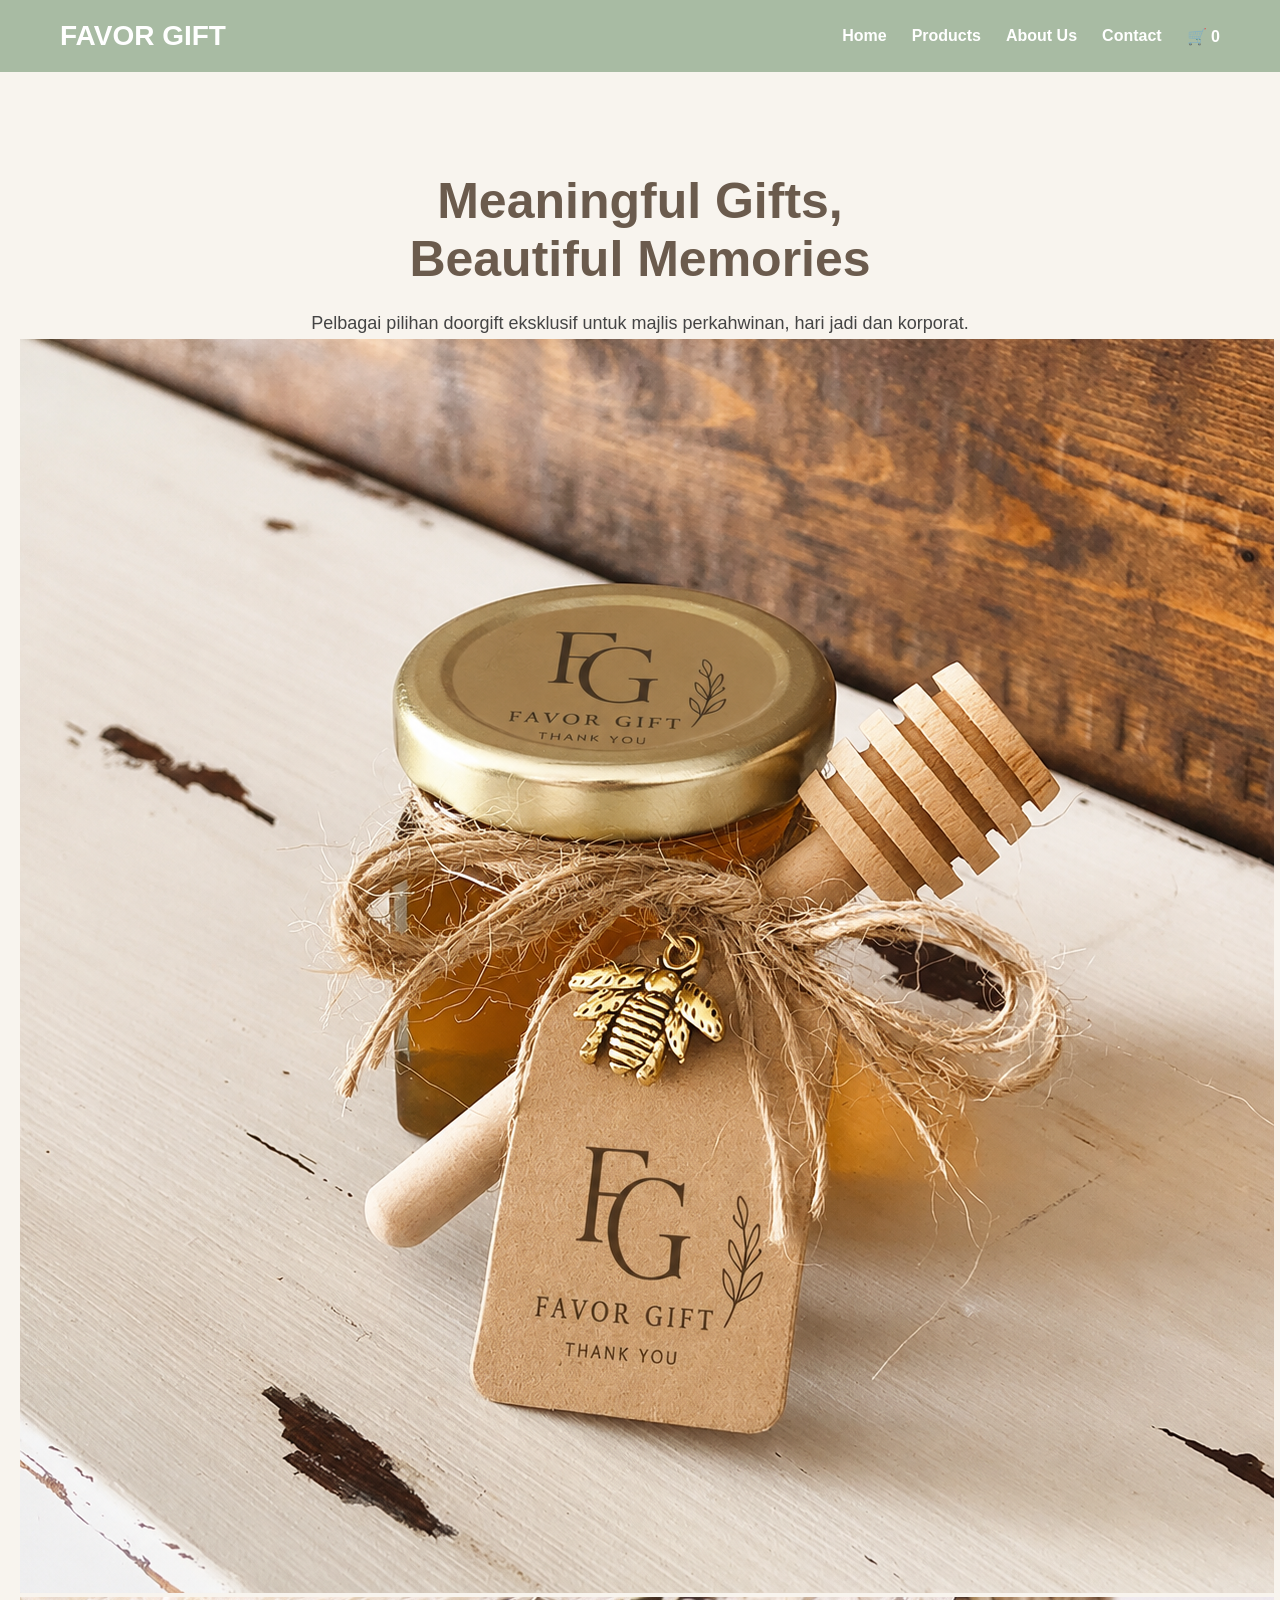
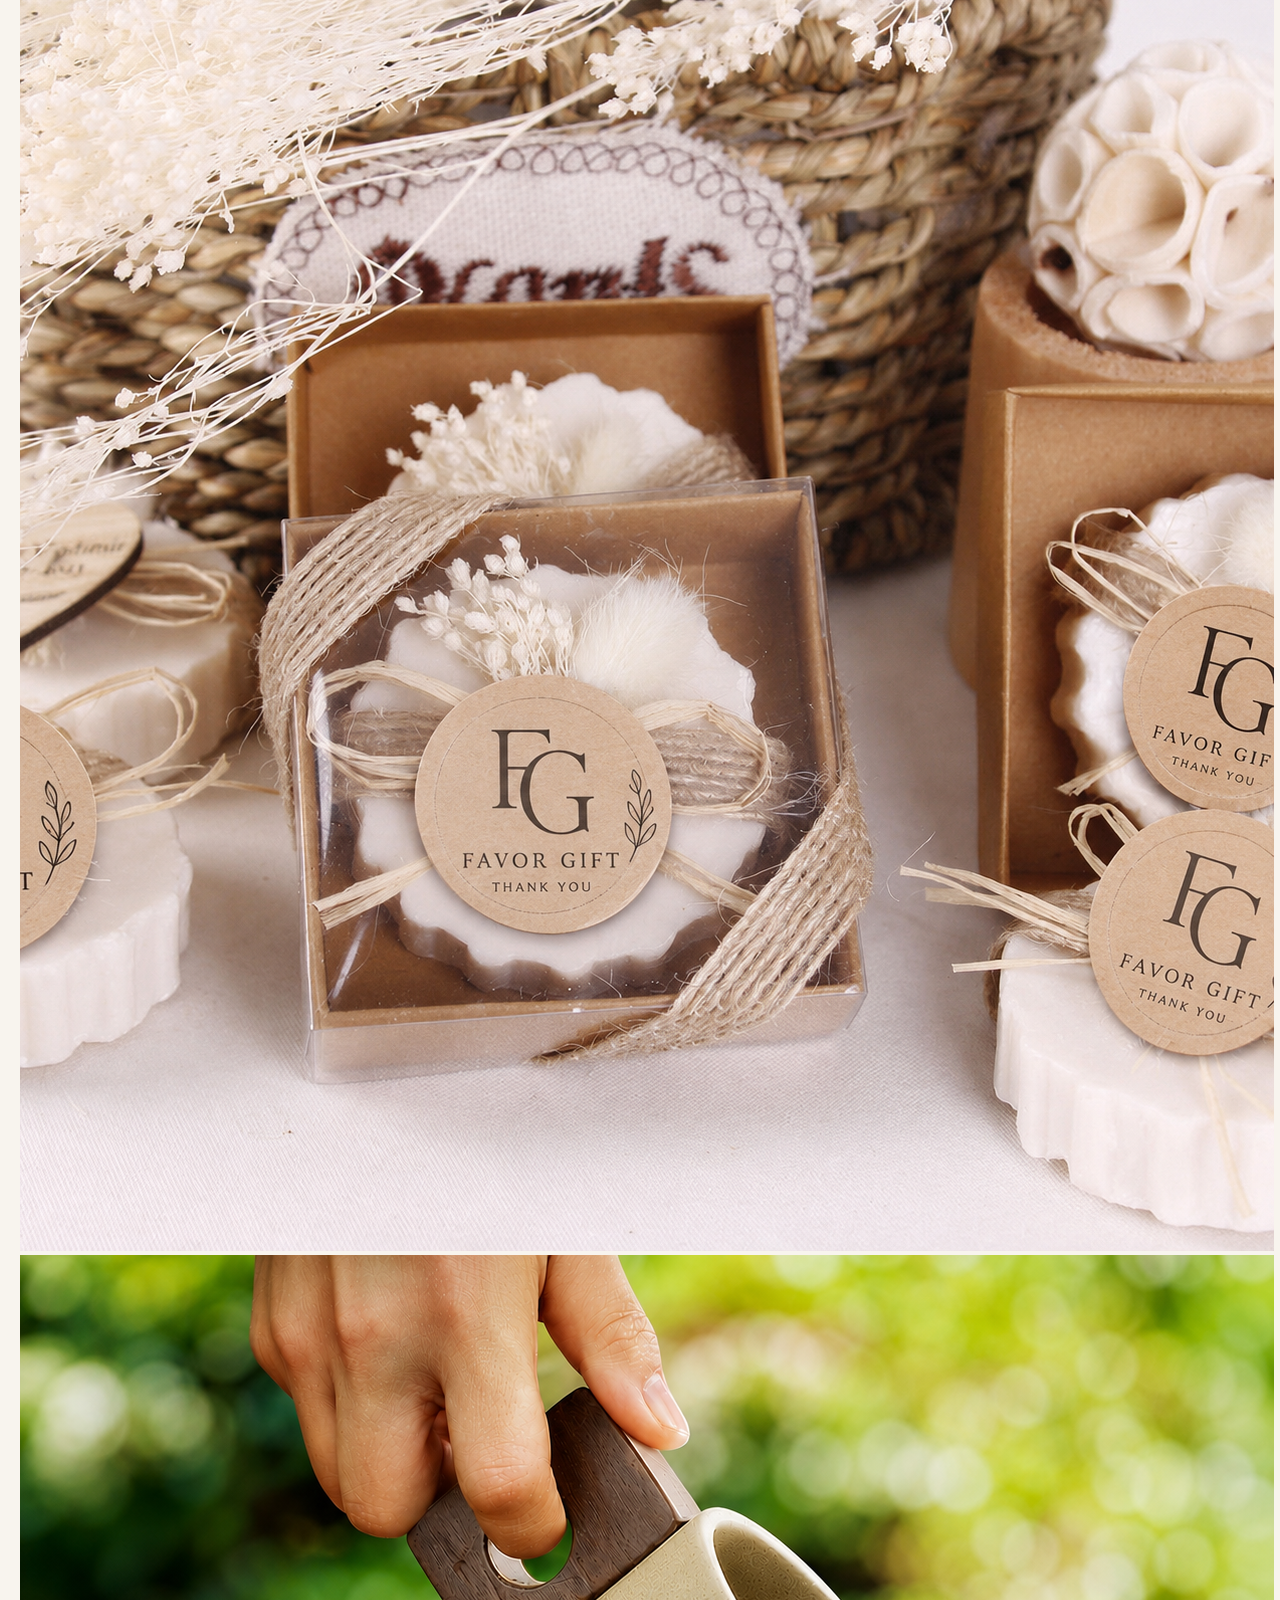
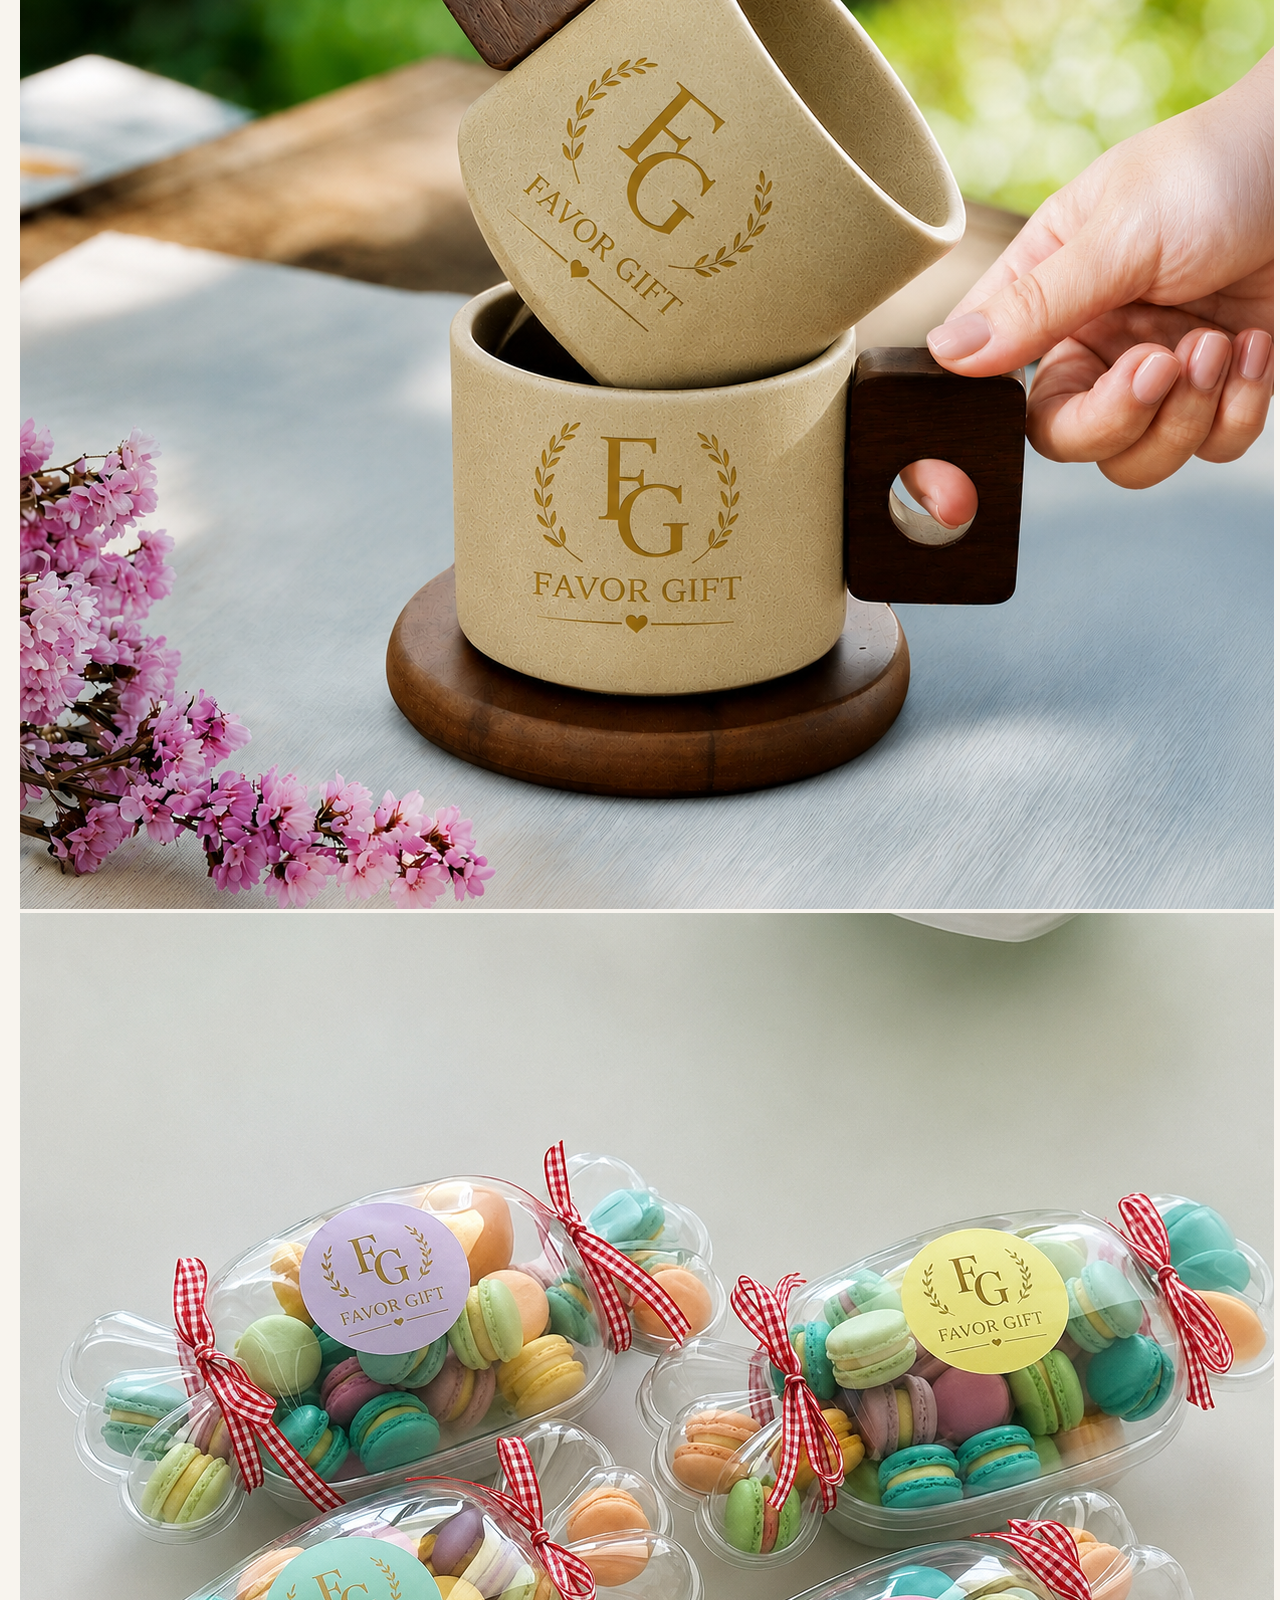
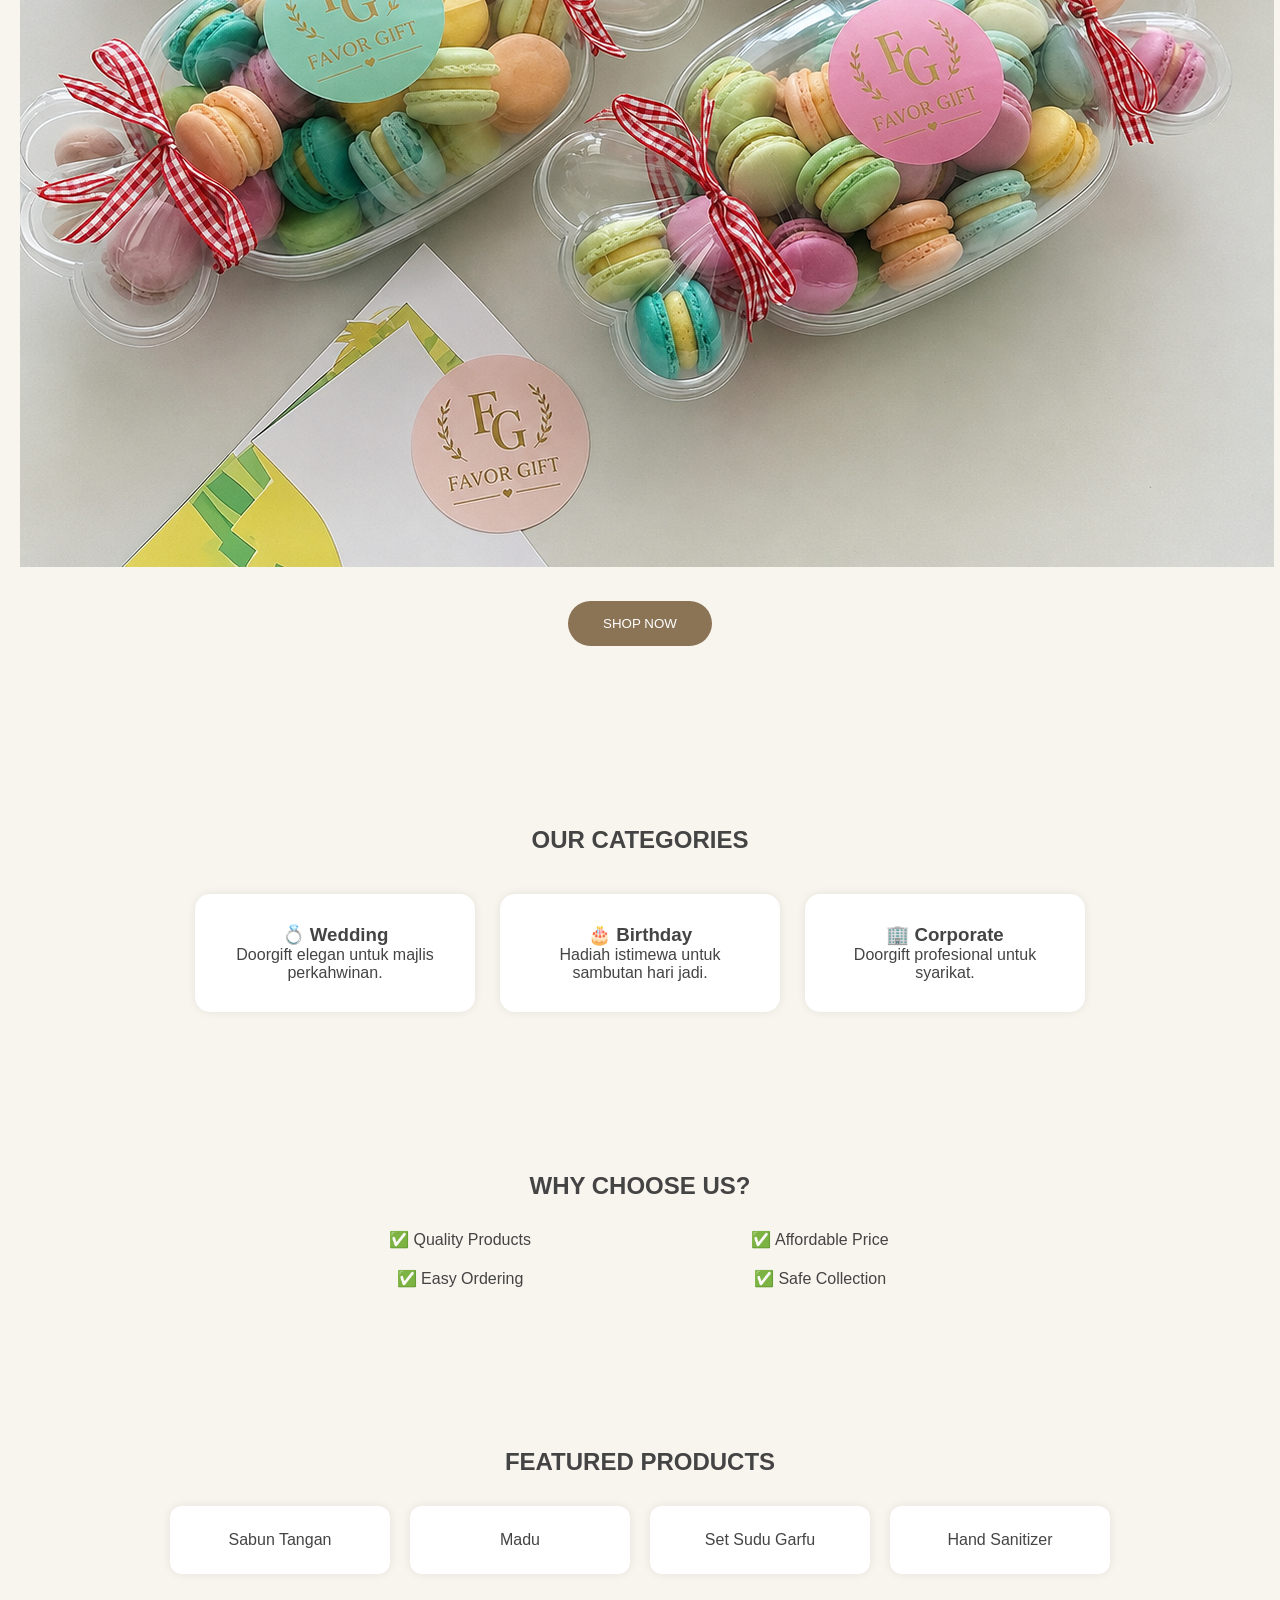
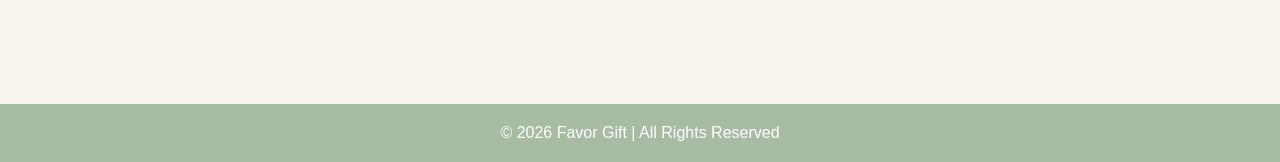
==== index.html @ 68037a5e "Update index.html" ====
<!DOCTYPE html>
<html lang="ms">
<head>
    <meta charset="UTF-8">
    <meta name="viewport" content="width=device-width, initial-scale=1.0">
    <title>Favor Gift</title>
    <link rel="stylesheet" href="style.css">
</head>
<body>

    <!-- Navbar -->
    <nav>
        <div class="logo">FAVOR GIFT</div>

<ul>
     <li><a href="index.html">Home</a></li>
    <li><a href="products.html">Products</a></li>
    <li><a href="about.html">About Us</a></li>
    <li><a href="contact.html">Contact</a></li>
     
    <li><a href="cart.html">🛒 <span id="cart-count">0</span></a></li>
</ul>
    </nav>

    <!-- Hero Section -->
    <section class="hero">
        <h1>Meaningful Gifts,<br>Beautiful Memories</h1>

        <p>
            Pelbagai pilihan doorgift eksklusif untuk
            majlis perkahwinan, hari jadi dan korporat.
        </p>
        <img src="images/madu.png" alt="Madu Doorgift">
        <img src="images/sabun.png" alt="Sabun Doorgift">
        <img src="images/mug.png" alt="Madu Doorgift">
        <img src="images/HB.png" alt="HB Doorgift">

        <button>SHOP NOW</button>
    </section>

    <!-- Categories -->
    <section class="categories">

        <h2>OUR CATEGORIES</h2>

        <div class="category-container">

            <div class="card">
                <h3>💍 Wedding</h3>
                <p>Doorgift elegan untuk majlis perkahwinan.</p>
            </div>

            <div class="card">
                <h3>🎂 Birthday</h3>
                <p>Hadiah istimewa untuk sambutan hari jadi.</p>
            </div>

            <div class="card">
                <h3>🏢 Corporate</h3>
                <p>Doorgift profesional untuk syarikat.</p>
            </div>

        </div>

    </section>

    <!-- Why Choose Us -->
    <section class="why">

        <h2>WHY CHOOSE US?</h2>

        <div class="why-box">
            <div>✅ Quality Products</div>
            <div>✅ Affordable Price</div>
            <div>✅ Easy Ordering</div>
            <div>✅ Safe Collection</div>
        </div>

    </section>

    <!-- Featured Products -->
    <section class="featured">

        <h2>FEATURED PRODUCTS</h2>

        <div class="product-container">

            <div class="product">Sabun Tangan</div>
            <div class="product">Madu</div>
            <div class="product">Set Sudu Garfu</div>
            <div class="product">Hand Sanitizer</div>

        </div>

    </section>

    <!-- Footer -->
    <footer>
        © 2026 Favor Gift | All Rights Reserved
    </footer>

<script src="script.js"></script>
</body>
</html>
---- style.css ----
*{
    margin:0;
    padding:0;
    box-sizing:border-box;
}

body{
    font-family:Arial, sans-serif;
    background:#F8F4EE;
    color:#444;
}

/* Navbar */
nav{
    background:#A8BBA3;
    padding:20px 60px;

    display:flex;
    justify-content:space-between;
    align-items:center;
}

.logo{
    font-size:28px;
    font-weight:bold;
    color:white;
}

ul{
    display:flex;
    list-style:none;
    gap:25px;
}

ul li a{
    text-decoration:none;
    color:white;
    font-weight:bold;
}

/* Hero */
.hero{
    text-align:center;
    padding:100px 20px;
}

.hero h1{
    font-size:50px;
    color:#6B5B4D;
}

.hero p{
    margin-top:20px;
    font-size:18px;
    line-height:1.7;
}

.hero button{
    margin-top:30px;
    background:#8B7355;
    color:white;
    border:none;
    padding:15px 35px;
    border-radius:30px;
    cursor:pointer;
}

/* Categories */
.categories{
    padding:80px 50px;
    text-align:center;
}

.category-container{
    margin-top:40px;
    display:flex;
    justify-content:center;
    gap:25px;
    flex-wrap:wrap;
}

.card{
    background:white;
    width:280px;
    padding:30px;
    border-radius:15px;
    box-shadow:0 0 10px rgba(0,0,0,0.08);
}

/* Why Us */
.why{
    padding:80px 50px;
    text-align:center;
}

.why-box{
    margin-top:30px;
    display:grid;
    grid-template-columns:repeat(2,1fr);
    gap:20px;
    max-width:700px;
    margin-left:auto;
    margin-right:auto;
}

/* Featured */
.featured{
    padding:80px 50px;
    text-align:center;
}

.product-container{
    margin-top:30px;
    display:flex;
    justify-content:center;
    flex-wrap:wrap;
    gap:20px;
}

.product{
    background:white;
    width:220px;
    padding:25px;
    border-radius:12px;
    box-shadow:0 0 10px rgba(0,0,0,0.08);
}

/* Footer */
footer{
    background:#A8BBA3;
    color:white;
    text-align:center;
    padding:20px;
    margin-top:50px;
}
.hero-image{
    width: 75%;
    max-width: 900px;
    border-radius: 20px;
    display: block;
    margin: 0 auto;
}
/*products*/
.product-page{
    padding:80px 10%;
    text-align:center;
}

.product-page h1{
    font-size:48px;
    color:#6b5b4d;
    margin-bottom:10px;
}

.product-grid{
    display:grid;
    grid-template-columns:repeat(3,1fr);
    gap:30px;
    margin-top:40px;
}

.product-card{
    background:white;
    padding:20px;
    border-radius:20px;
    box-shadow:0 5px 15px rgba(0,0,0,0.1);
}

.product-card img{
    width:80%;
    height:150px;
    object-fit:cover;
    border-radius:15px;
}

.product-card h3{
    margin-top:15px;
}

.product-card button{
    margin-top:10px;
    padding:10px 20px;
    background:#8B7355;
    color:white;
    border:none;
    border-radius:30px;
    cursor:pointer;
}
/*card nampak cantik*/
.product-card:hover{
    transform: translateY(-8px);
    transition: 0.3s;
}
/*button cantik*/
.product-card button:hover{
    background:#7a6248;
}
/*jarak tajuk & produk*/
.product-grid{
    margin-top:50px;
}
/*buat piihan*/
.product-card select{
    width:100%;
    padding:8px;
    margin:10px 0;
    border-radius:8px;
    border:1px solid #ccc;
}
/*cantikkan page produk */
.product-card:hover{
    transform: translateY(-5px);
    transition: 0.3s;
}
/*Button Tambah troli akan berada pada paras yang sama */
.option-space{
    height:60px;
}
/*bila mouse lalu card akan naik sedikit*/
.product-card{
    transition:0.3s;
}

.product-card:hover{
    transform:translateY(-5px);
}
.cart-page{
    padding:50px;
}

.cart-item{
    background:white;
    padding:20px;
    border-radius:15px;
    margin-bottom:15px;
    box-shadow:0 2px 10px rgba(0,0,0,0.1);
}

#total{
    margin-top:20px;
    color:#6d5a47;
}
/*untuk troli add to card*/
.cart-page{
    padding:50px;
}

.cart-item{
    background:white;
    padding:20px;
    border-radius:15px;
    margin-bottom:15px;
    box-shadow:0 2px 10px rgba(0,0,0,0.1);
}
.checkout-btn{
    display:block;
    margin:20px auto;
    background:#9b805f;
    color:white;
    border:none;
    padding:12px 30px;
    border-radius:30px;
    cursor:pointer;
    font-size:16px;
}
.checkout-page{
    max-width:700px;
    margin:50px auto;
    background:white;
    padding:30px;
    border-radius:15px;
    box-shadow:0 2px 10px rgba(0,0,0,0.1);
}

.checkout-page h1{
    text-align:center;
    margin-bottom:10px;
}

.checkout-page p{
    text-align:center;
    margin-bottom:30px;
}

.checkout-page label{
    display:block;
    margin-top:15px;
    margin-bottom:5px;
    font-weight:bold;
}

.checkout-page input,
.checkout-page select,
.checkout-page textarea{
    width:100%;
    padding:12px;
    border:1px solid #ccc;
    border-radius:8px;
    box-sizing:border-box;
}

.submit-btn{
    width:100%;
    margin-top:20px;
    padding:15px;
    background:#9b805f;
    color:white;
    border:none;
    border-radius:30px;
    font-size:16px;
    cursor:pointer;
}
.cart-item button{
    background:#d9534f;
    color:white;
    border:none;
    padding:8px 15px;
    border-radius:8px;
    cursor:pointer;
    margin-top:10px;
}
.qty-box{
    display:flex;
    align-items:center;
    gap:10px;
    margin:10px 0;
}

.qty-box button{
    width:35px;
    height:35px;
    border:none;
    background:#9b805f;
    color:white;
    border-radius:50%;
    cursor:pointer;
    font-size:18px;
}
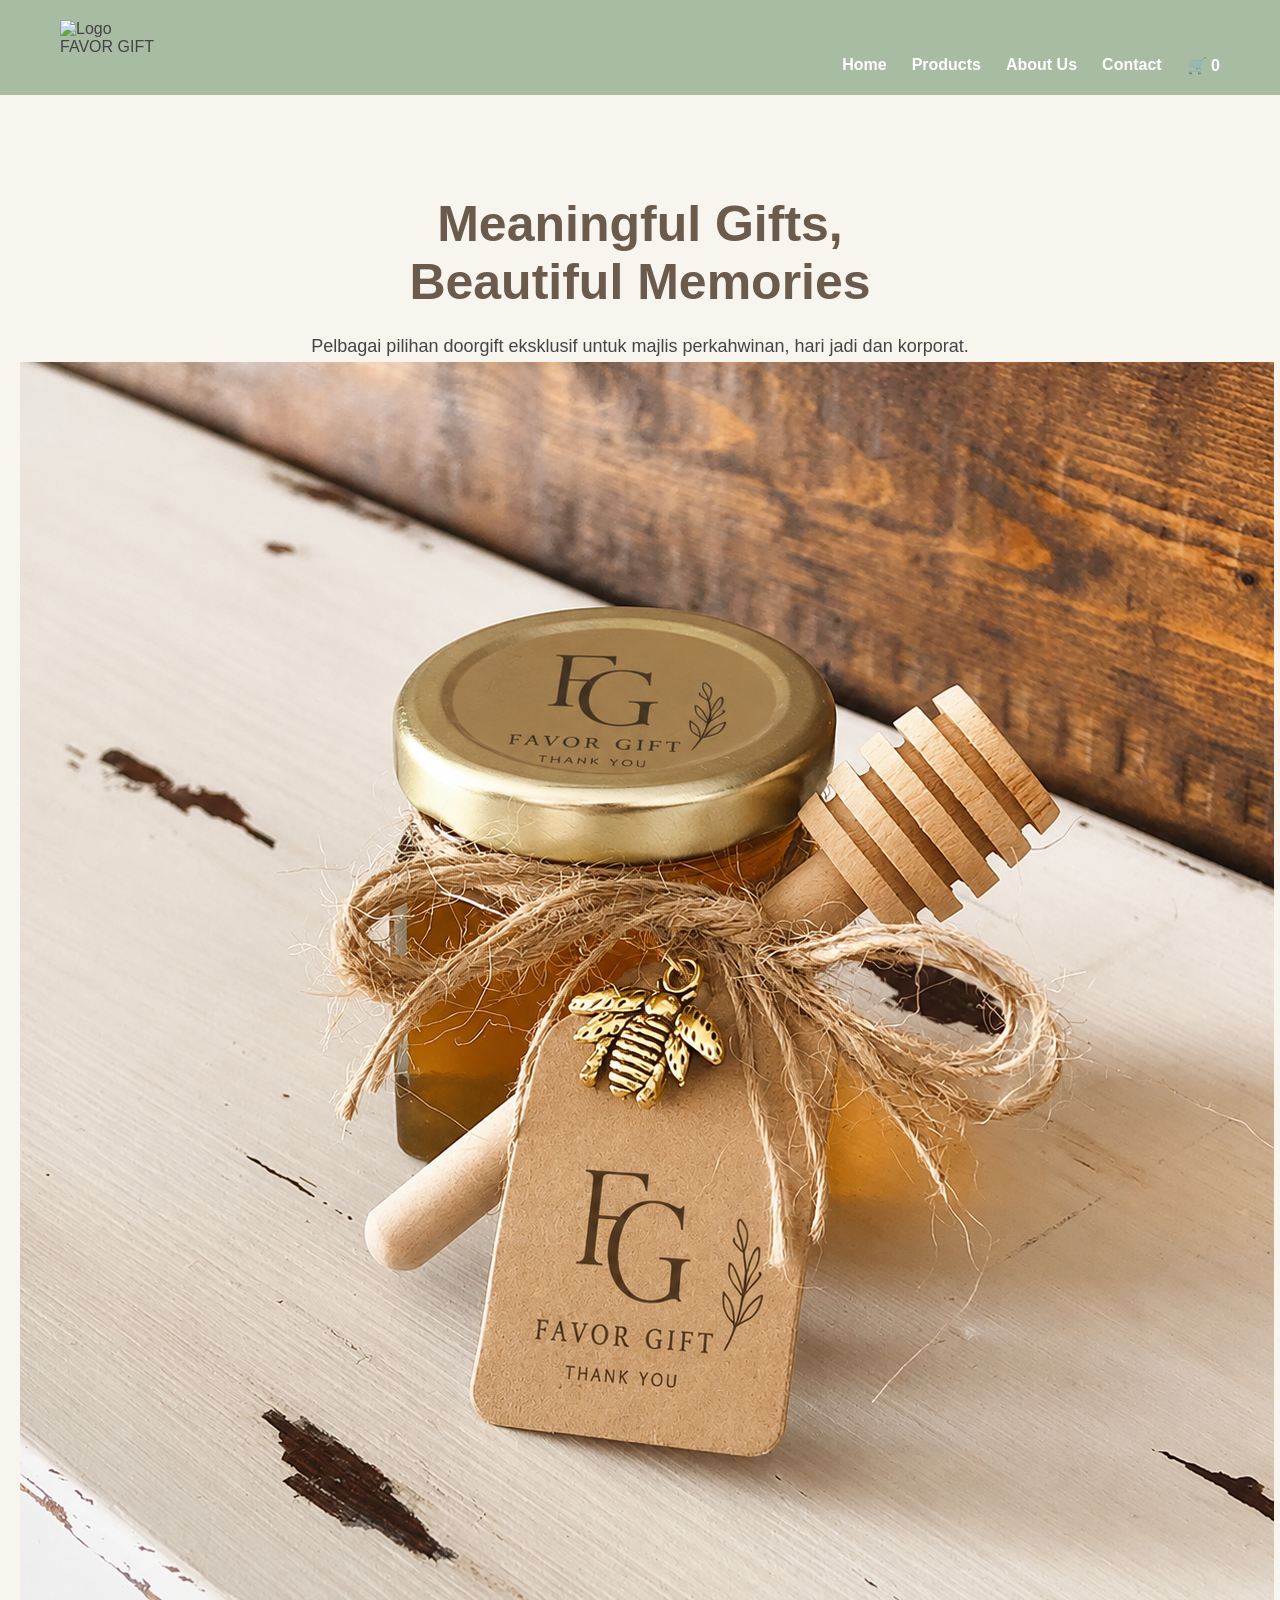
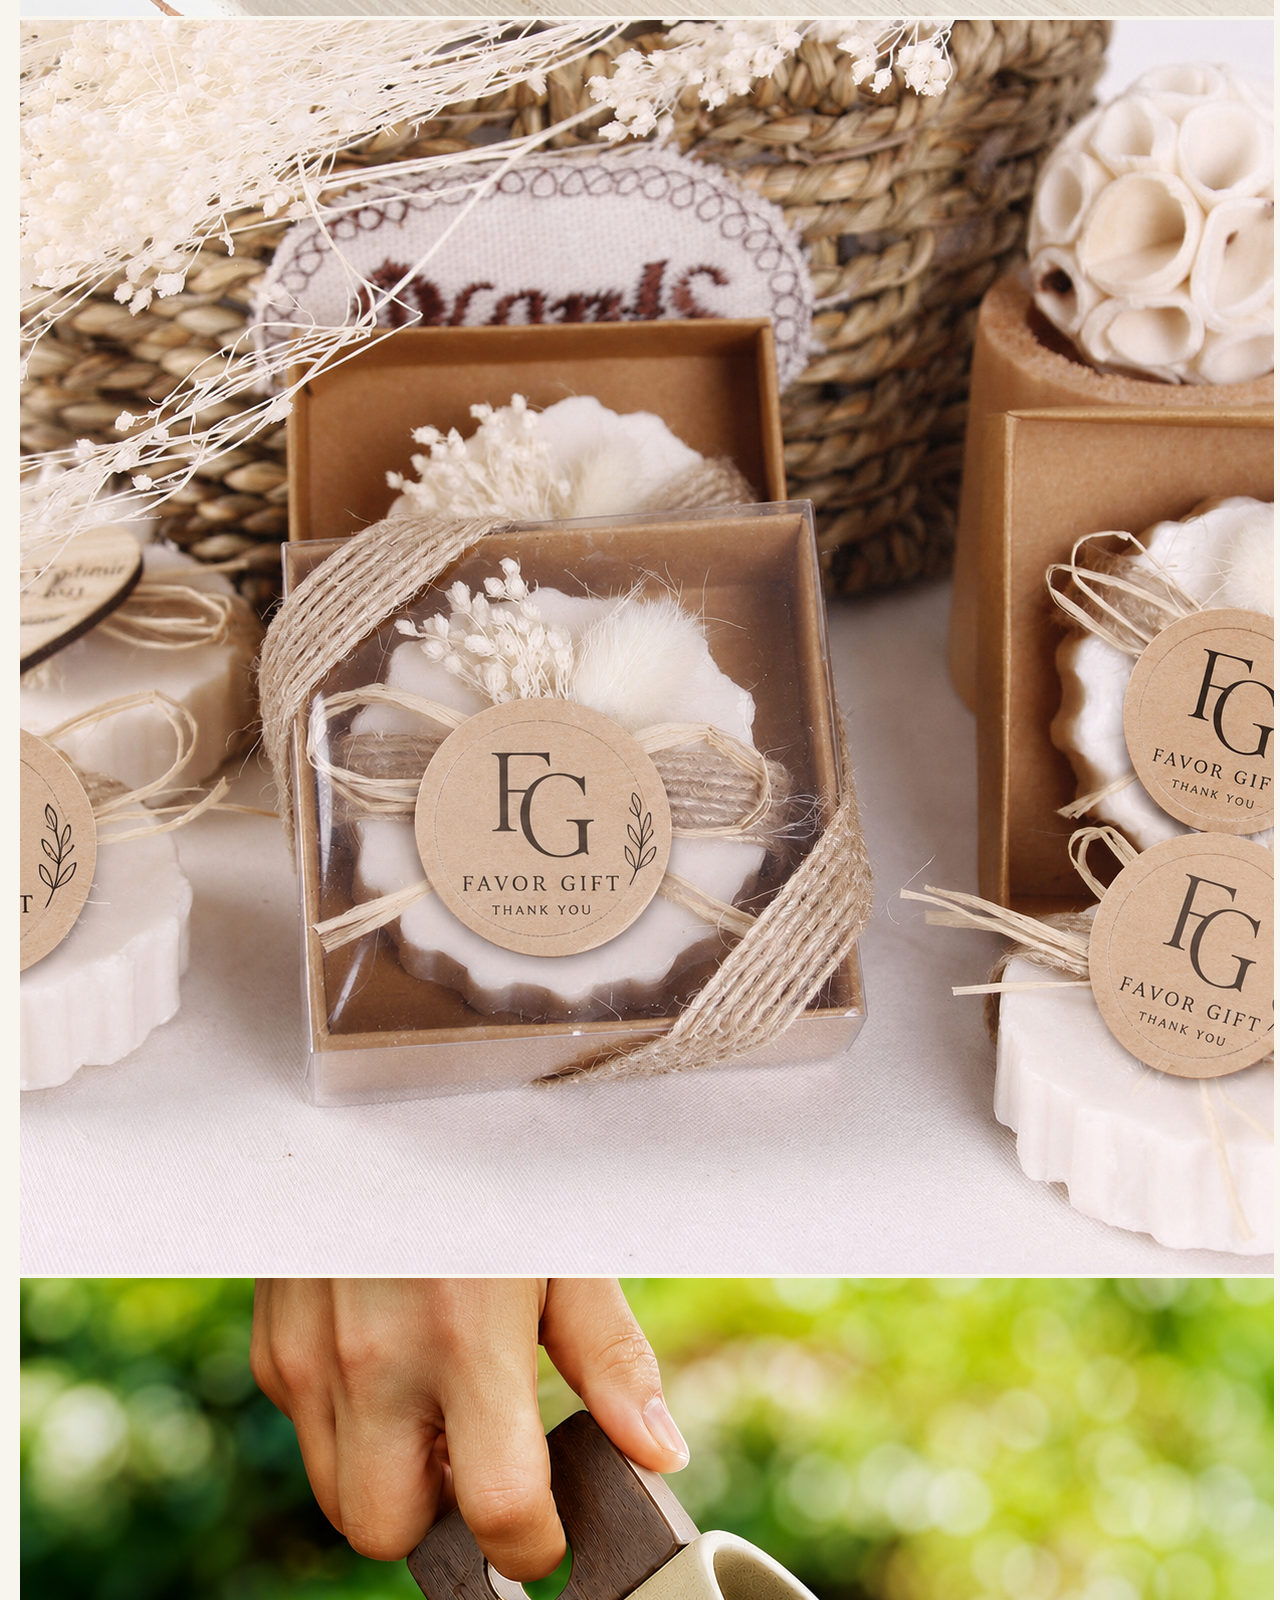
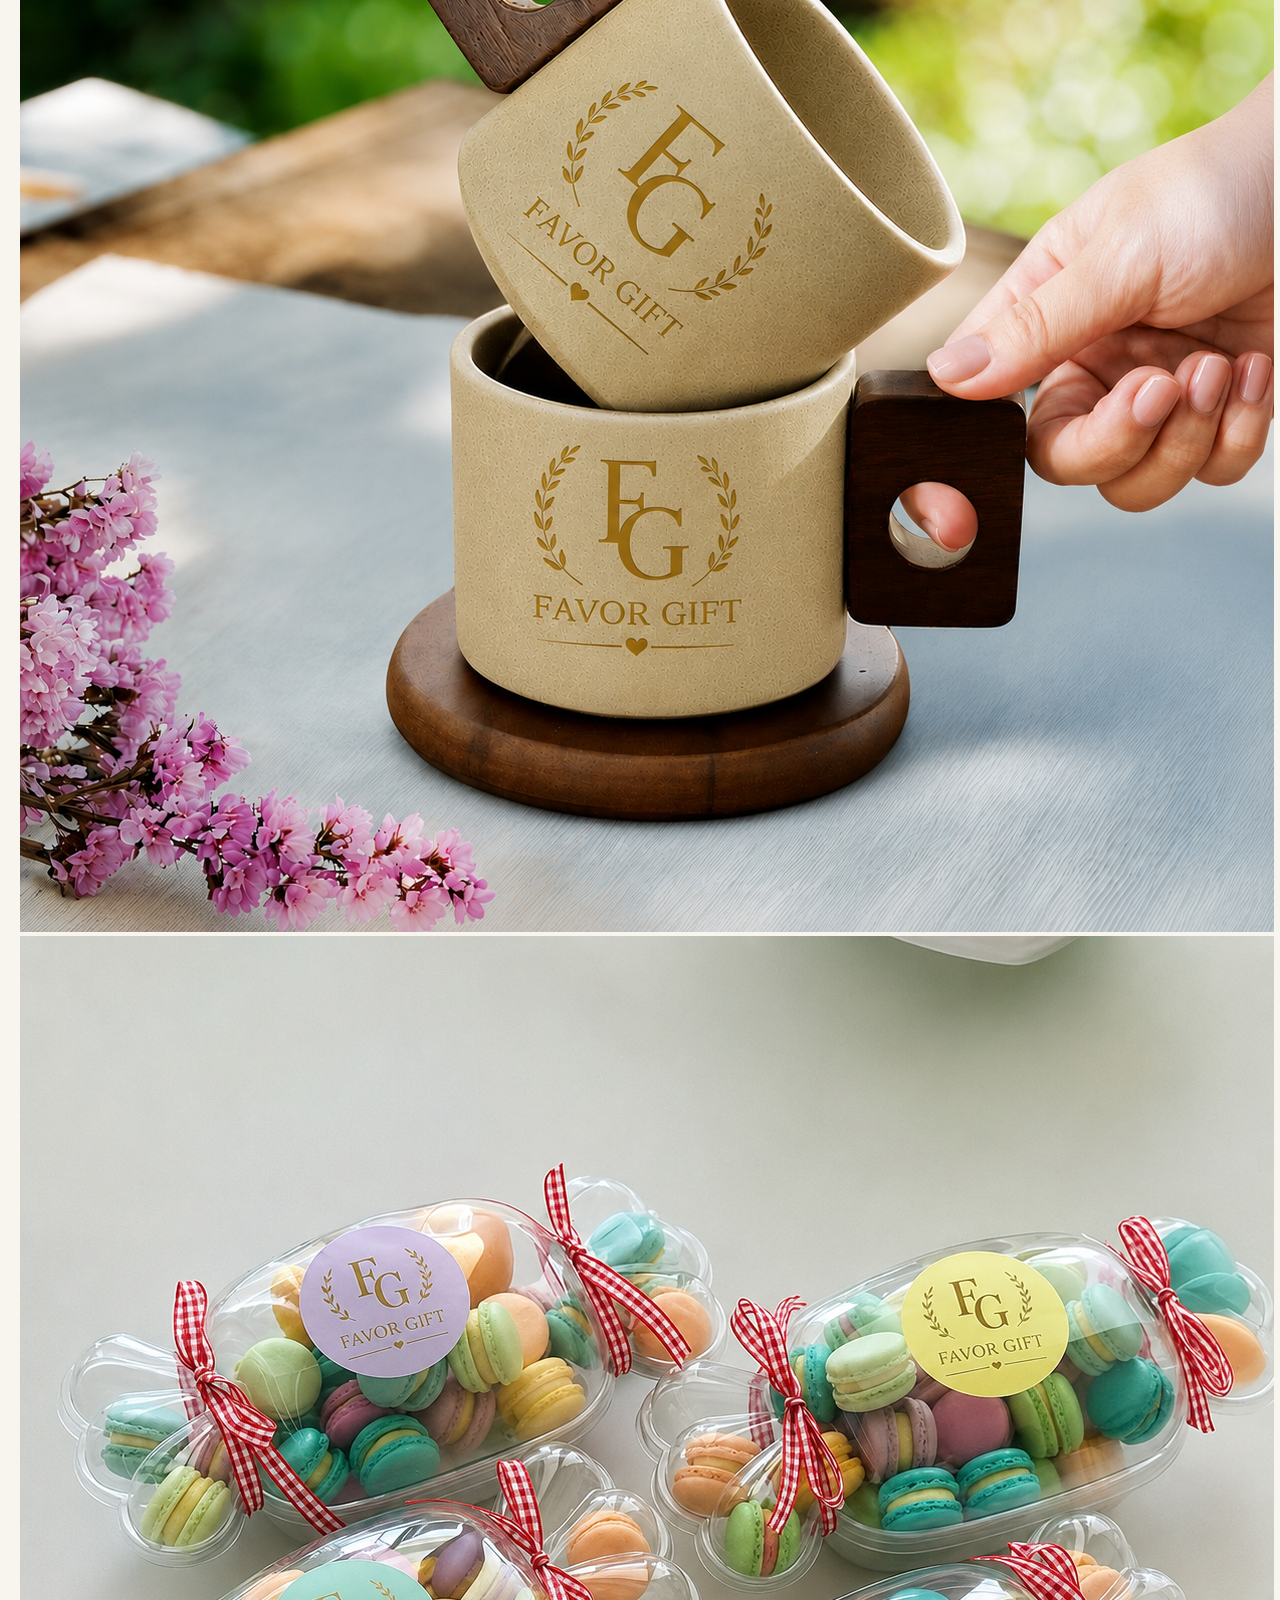
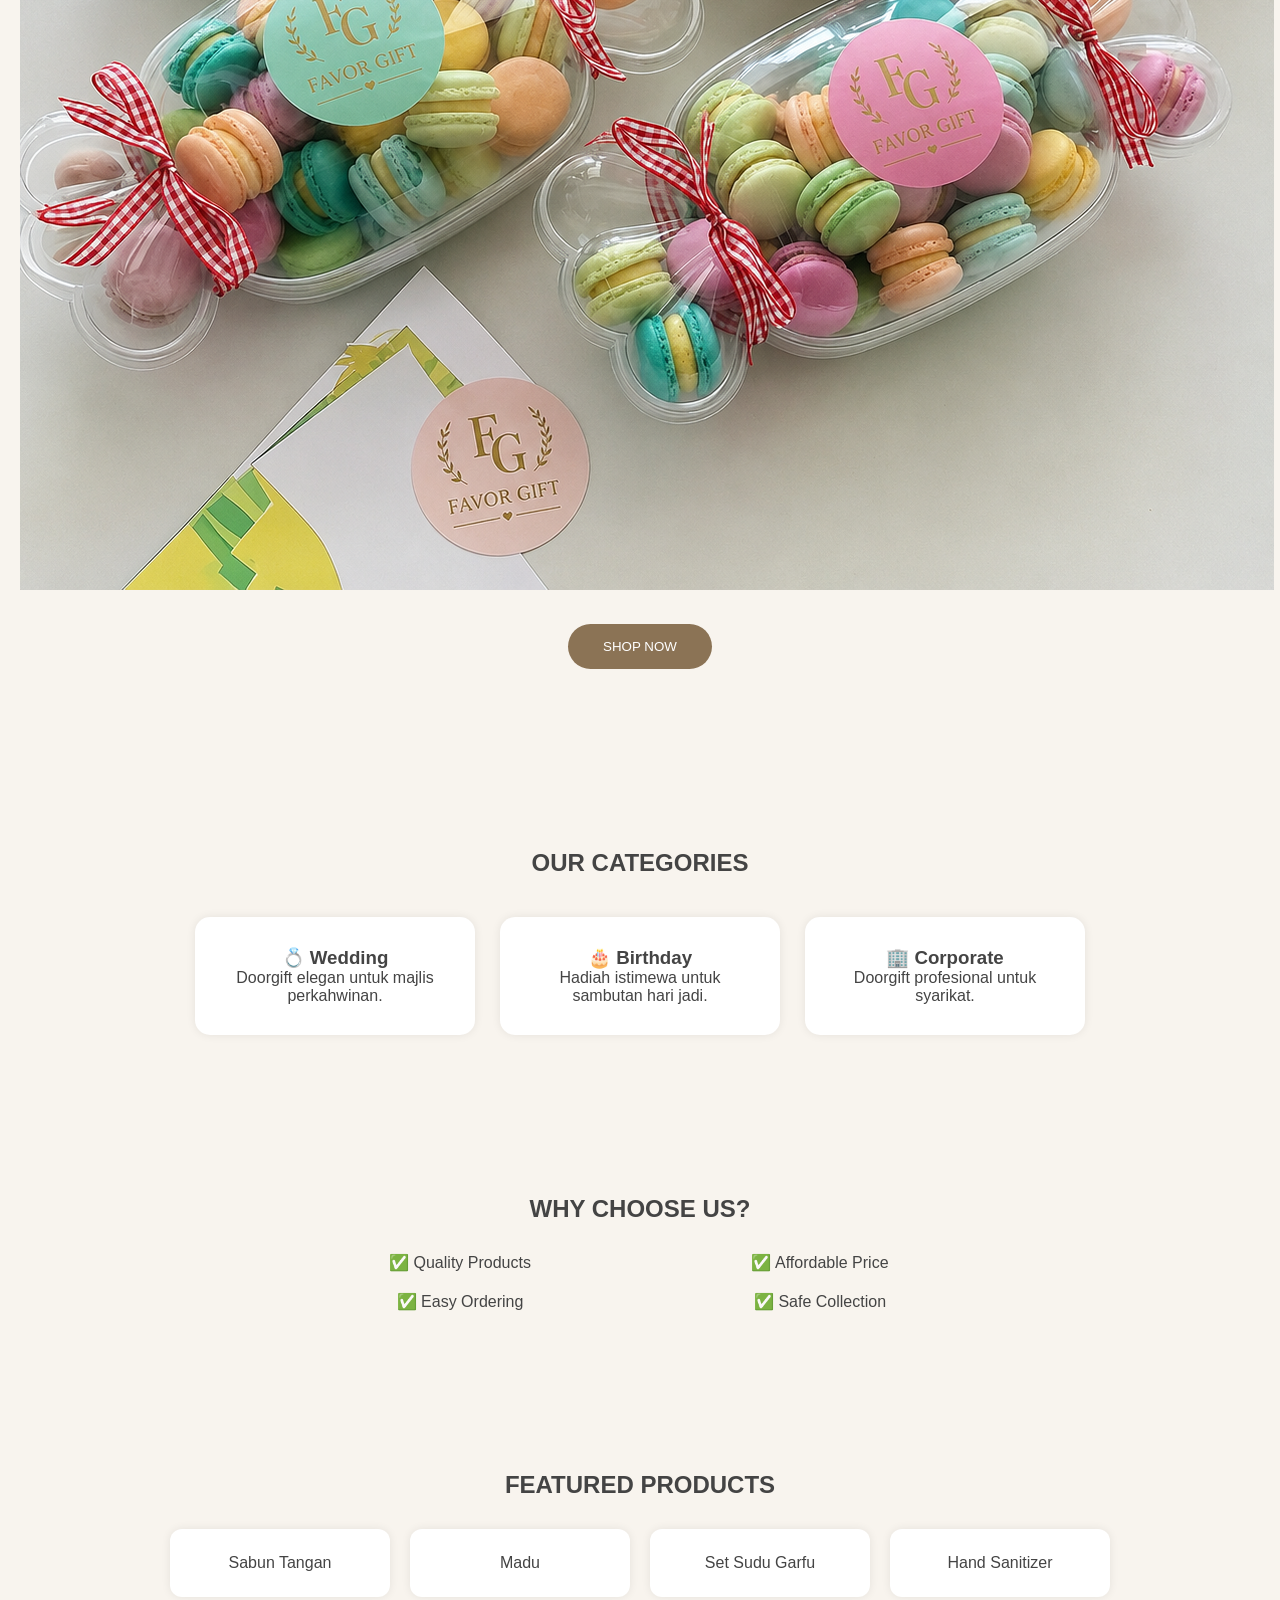
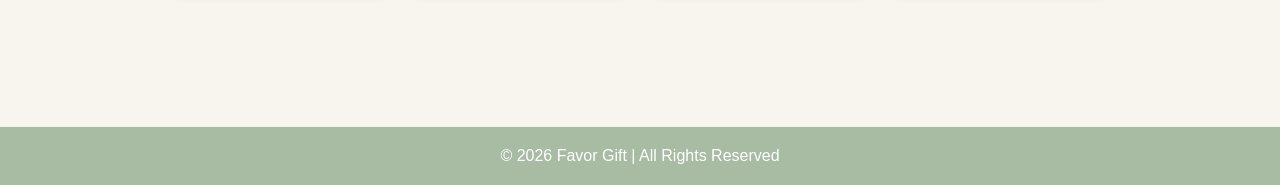
==== commit a71eb283: "Update index.html" ====
--- a/index.html
+++ b/index.html
@@ -10,6 +10,7 @@
 
     <!-- Navbar -->
     <nav>
+        <img src="logo.png" alt="Logo">
         <div class="logo">FAVOR GIFT</div>
 
 <ul>
--- a/style.css
+++ b/style.css
@@ -14,29 +14,21 @@
 nav{
     background:#A8BBA3;
     padding:20px 60px;
-
-    display:flex;
-    justify-content:space-between;
-    align-items:center;
-}
-
-.logo{
-    font-size:28px;
-    font-weight:bold;
-    color:white;
-}
-
-ul{
-    display:flex;
+}
+
+nav ul{
+    display:flex;
+    justify-content:flex-end;
     list-style:none;
     gap:25px;
 }
 
-ul li a{
+nav ul li a{
     text-decoration:none;
     color:white;
     font-weight:bold;
 }
+
 
 /* Hero */
 .hero{
@@ -336,3 +328,126 @@
     cursor:pointer;
     font-size:18px;
 }
+/*Untuk tambah stock*/
+.admin-page{
+    max-width:700px;
+    margin:50px auto;
+    padding:30px;
+}
+
+.stock-item{
+    margin-bottom:15px;
+}
+
+.stock-item label{
+    display:block;
+    margin-bottom:5px;
+    font-weight:bold;
+}
+
+.stock-item input{
+    width:100%;
+    padding:10px;
+    border:1px solid #ccc;
+    border-radius:8px;
+}
+
+.stock-item{
+    display:flex;
+    justify-content:space-between;
+    align-items:center;
+    gap:10px;
+    margin-bottom:10px;
+}
+
+.stock-item label{
+    width:150px;
+    font-weight:600;
+}
+
+.stock-item input{
+    width:100px;
+    padding:5px;
+}
+.admin-container{
+    max-width:900px;
+    margin:auto;
+    padding:40px;
+}
+
+.stock-group{
+    margin-bottom:30px;
+}
+
+.stock-item{
+    display:flex;
+    justify-content:space-between;
+    align-items:center;
+    margin:10px 0;
+}
+
+.stock-item label{
+    width:200px;
+    font-weight:bold;
+}
+
+.stock-item input{
+    width:120px;
+    padding:8px;
+}
+
+.save-btn{
+    display:block;
+    margin:30px auto;
+    padding:12px 30px;
+    background:#A88B63;
+    color:white;
+    border:none;
+    border-radius:30px;
+    cursor:pointer;
+}
+/*admin*/
+
+.admin-container{
+    max-width:800px;
+    margin:50px auto;
+    background:white;
+    padding:30px;
+    border-radius:15px;
+}
+
+.stock-group{
+    margin-bottom:30px;
+}
+
+.stock-group h2{
+    margin-bottom:15px;
+}
+
+.stock-item{
+    display:flex;
+    justify-content:space-between;
+    align-items:center;
+    margin-bottom:10px;
+}
+
+.stock-item label{
+    font-weight:bold;
+}
+
+.stock-item input{
+    width:100px;
+    padding:8px;
+}
+
+.save-btn{
+    display:block;
+    margin:30px auto;
+    padding:12px 30px;
+    background:#A88B63;
+    color:white;
+    border:none;
+    border-radius:30px;
+    cursor:pointer;
+    font-size:16px;
+}
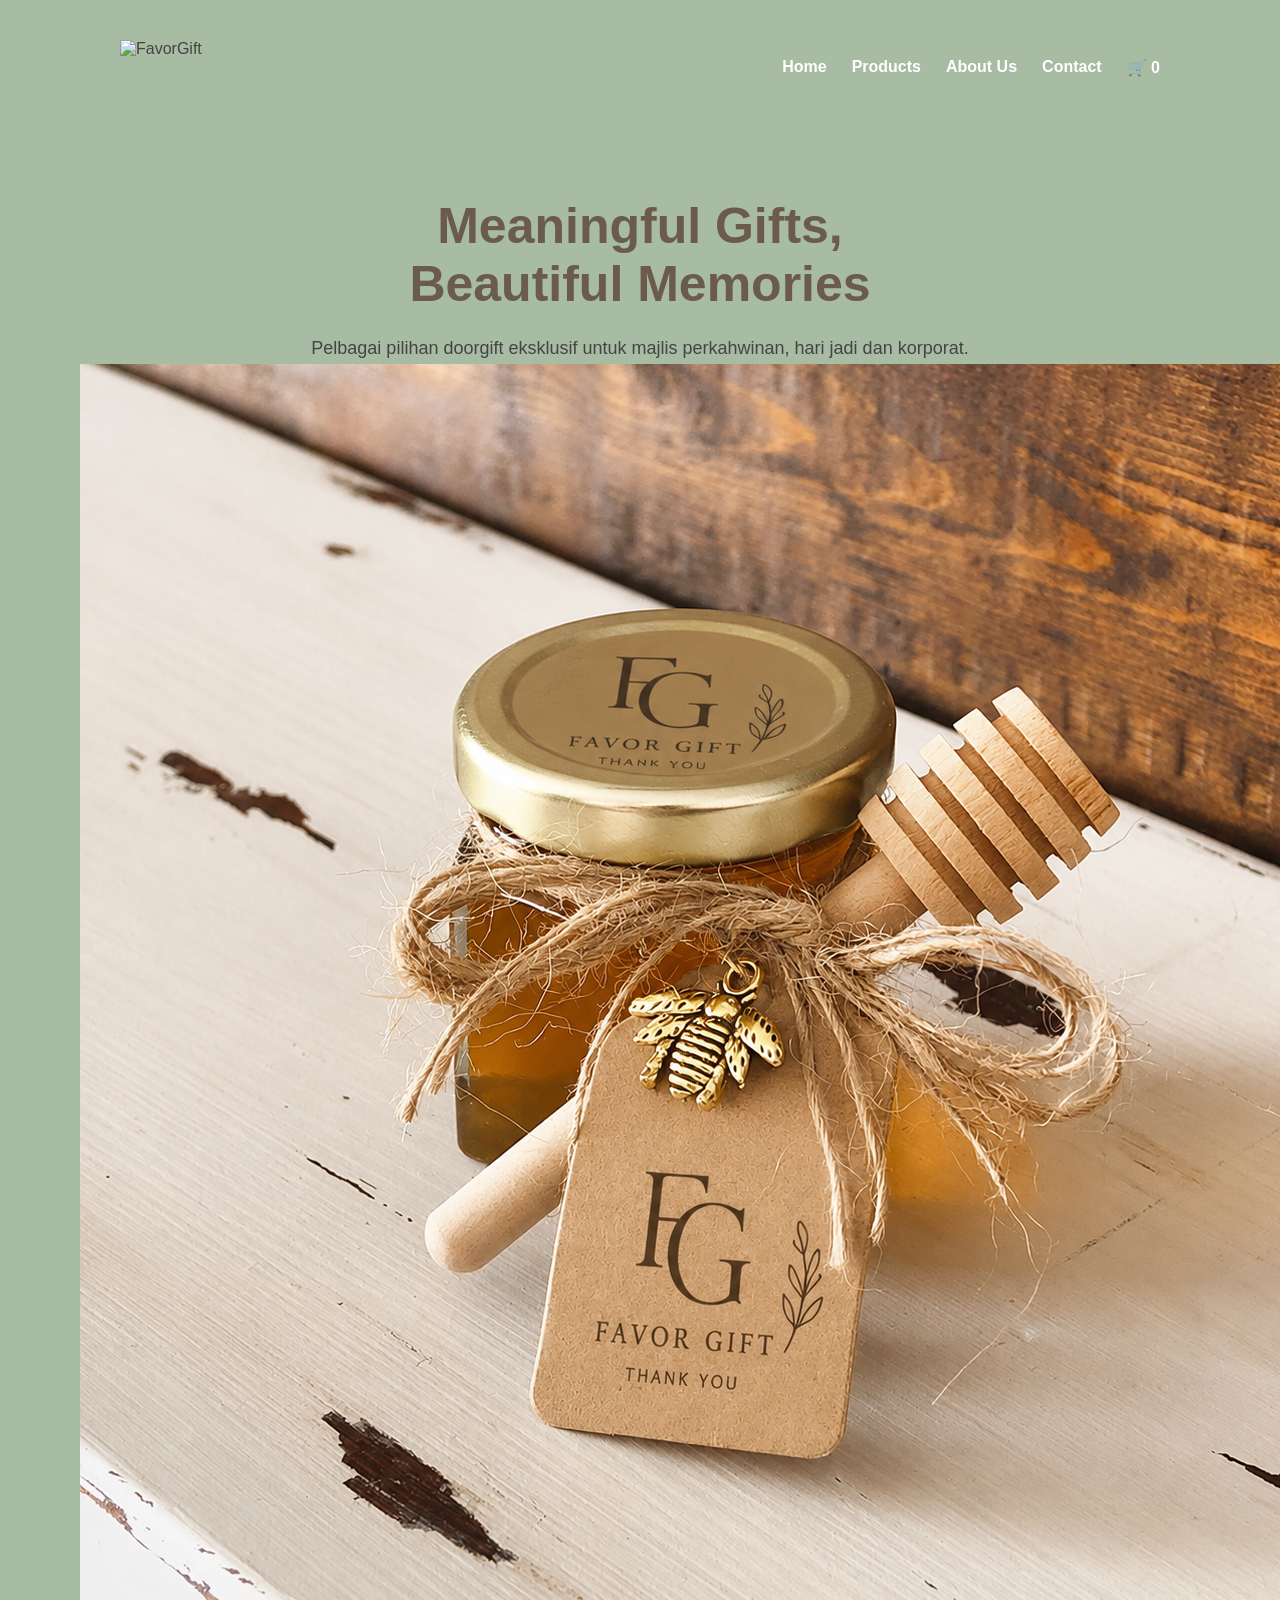
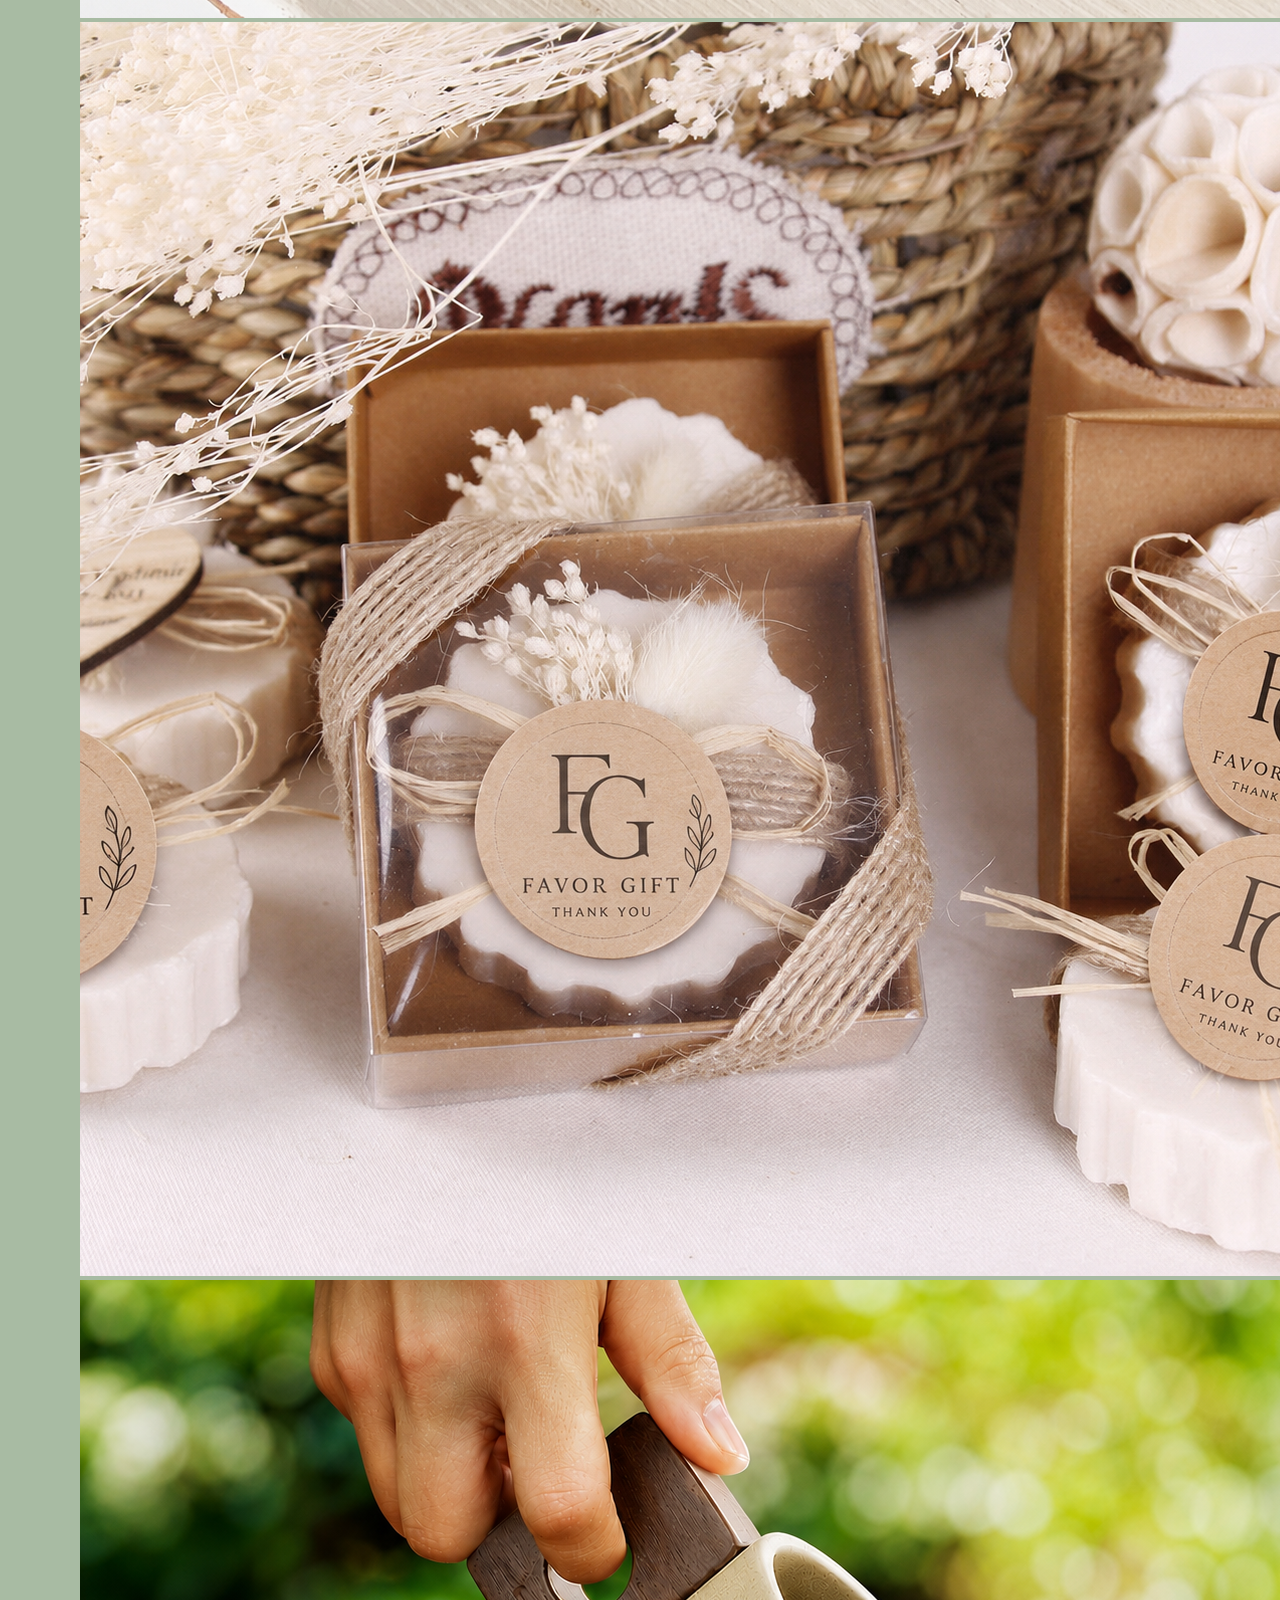
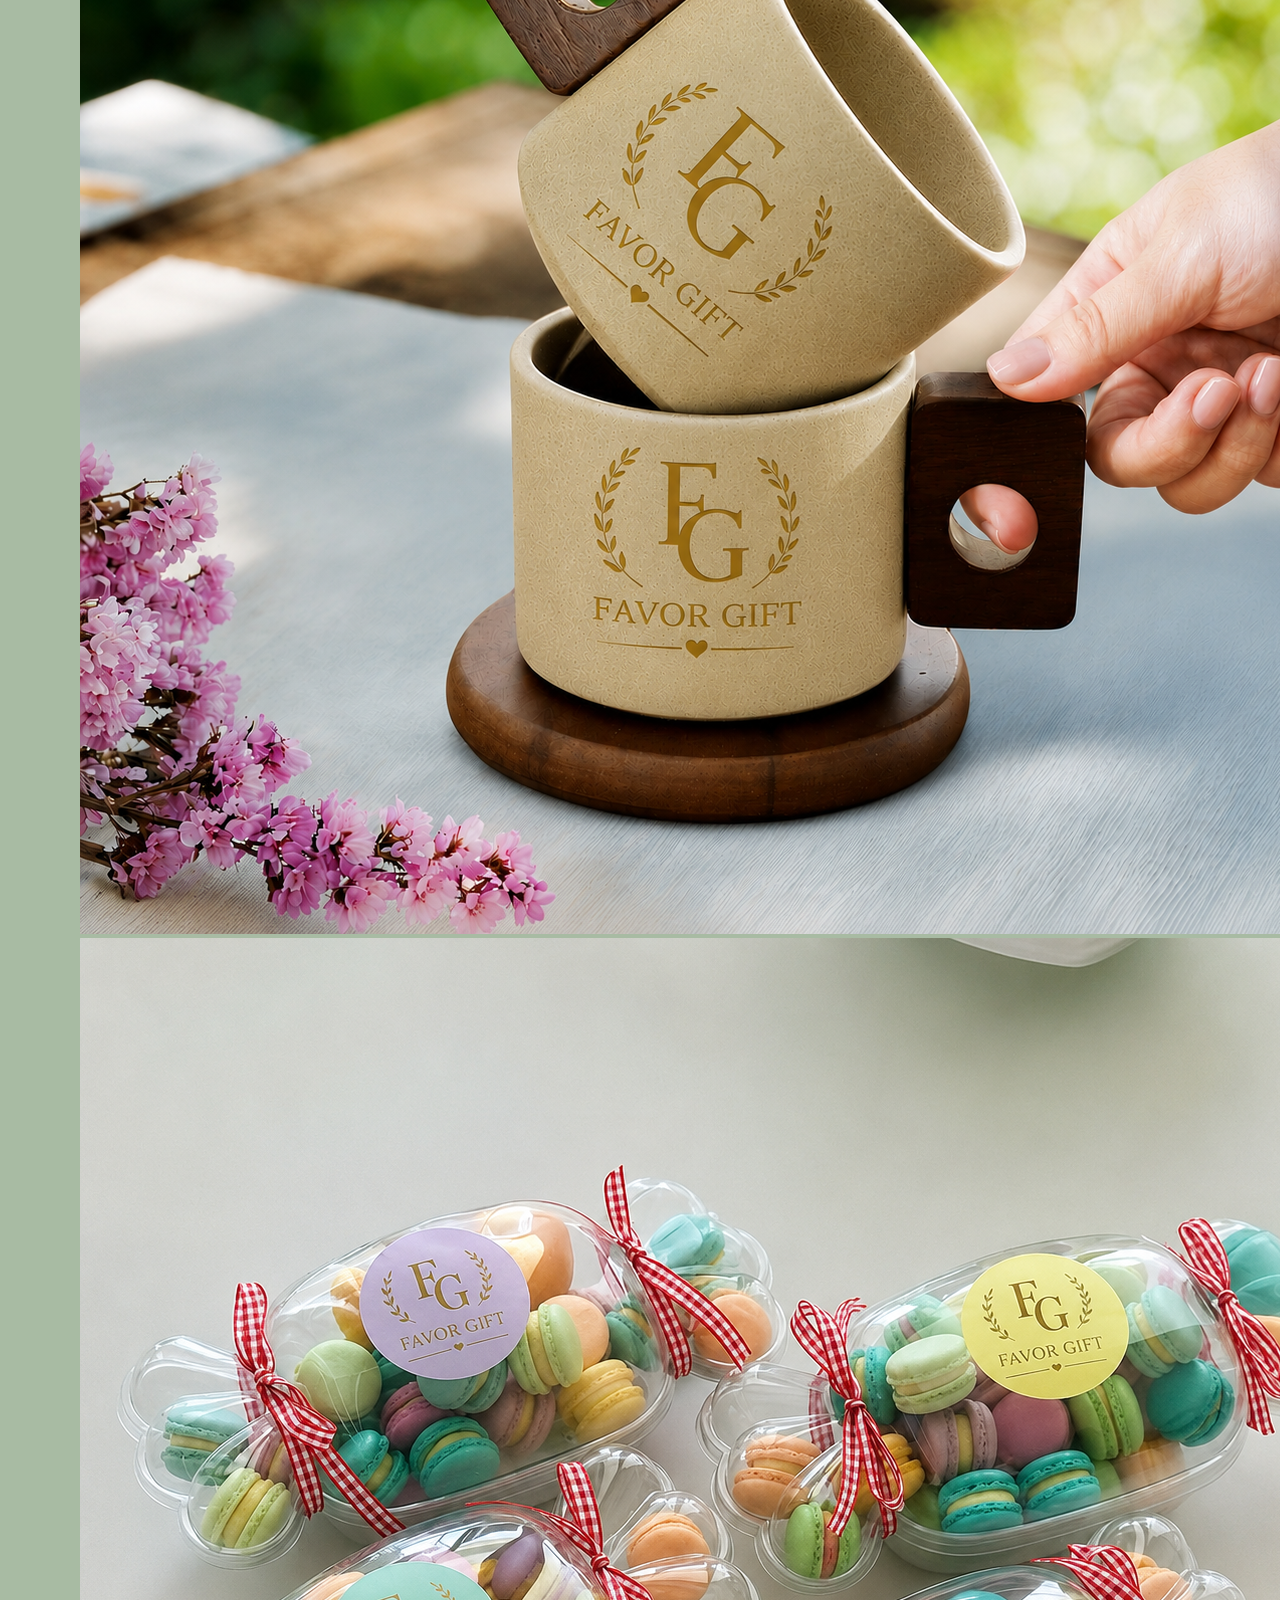
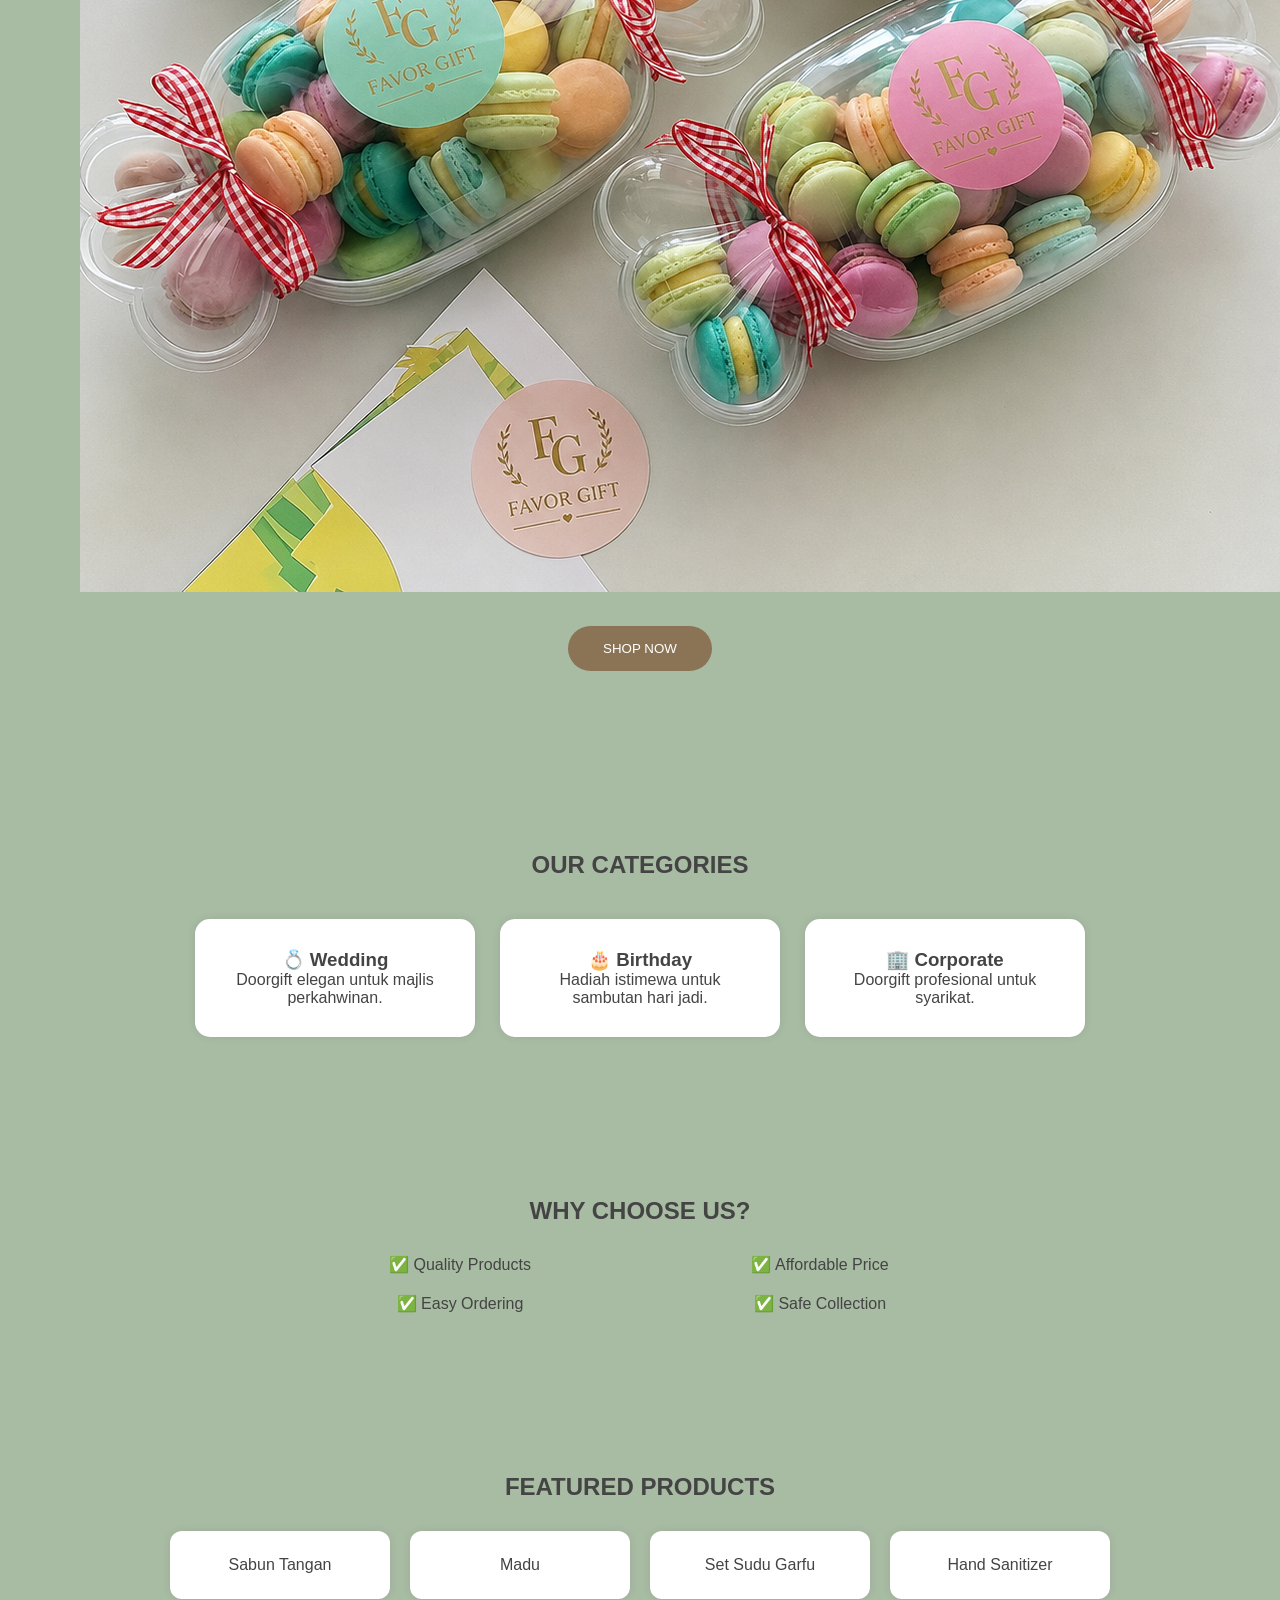
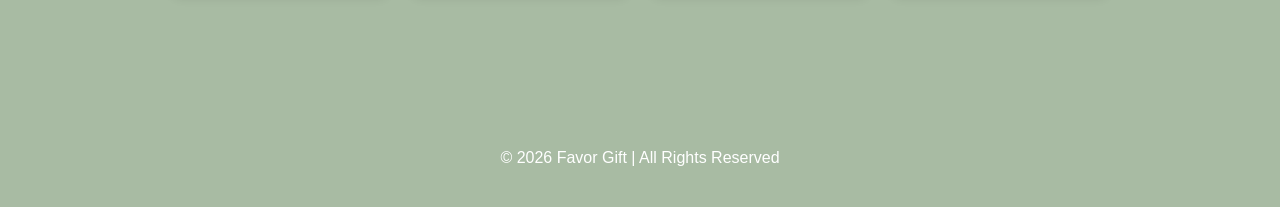
==== commit bb1d6d5f: "Update index.html" ====
--- a/index.html
+++ b/index.html
@@ -10,8 +10,10 @@
 
     <!-- Navbar -->
     <nav>
-        <img src="logo.png" alt="Logo">
-        <div class="logo">FAVOR GIFT</div>
+       <nav>
+    <div class="logo">
+        <img src="logo.png" alt="FavorGift">
+    </div>
 
 <ul>
      <li><a href="index.html">Home</a></li>
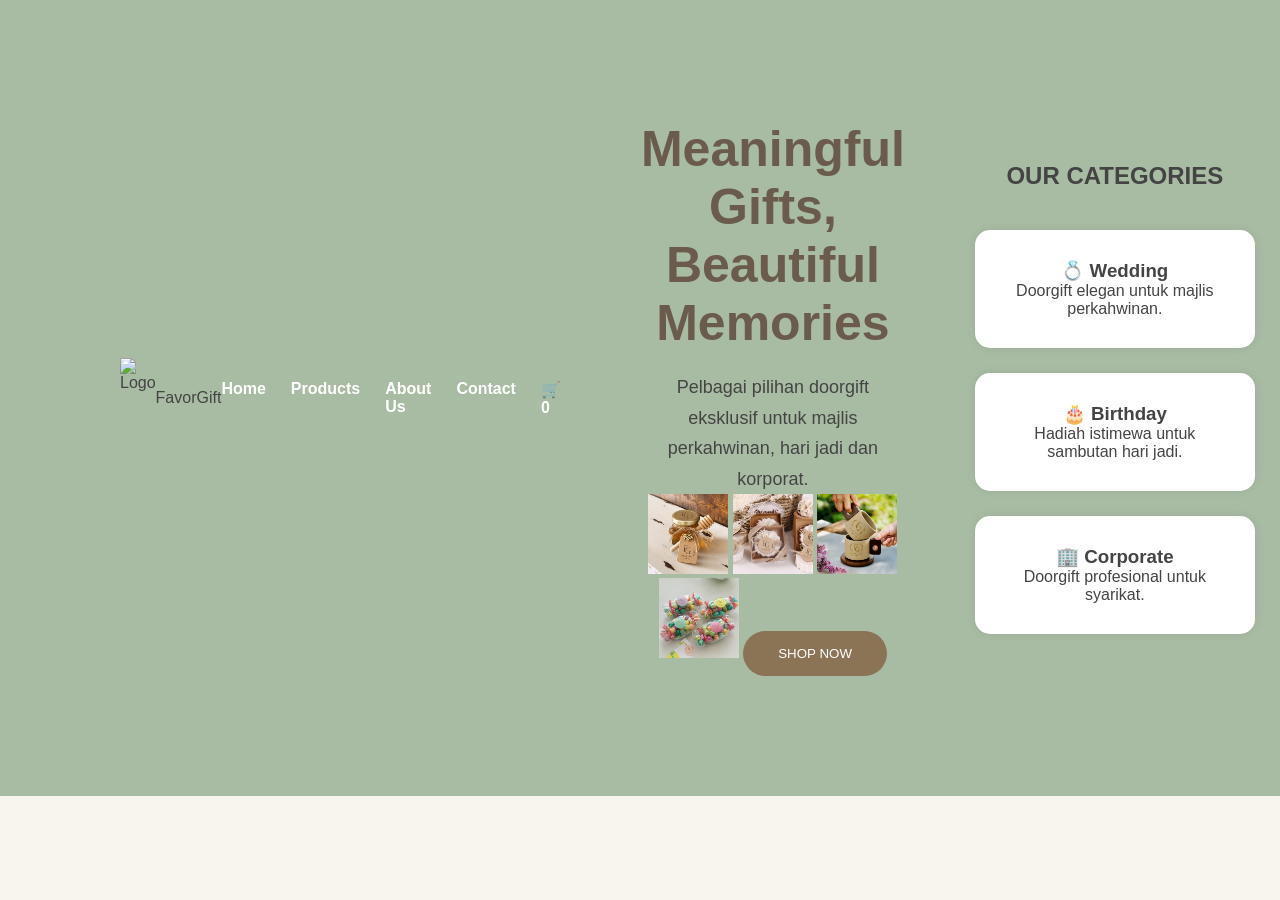
==== commit 045fce6d: "Update index.html" ====
--- a/index.html
+++ b/index.html
@@ -10,10 +10,10 @@
 
     <!-- Navbar -->
     <nav>
-       <nav>
-    <div class="logo">
-        <img src="logo.png" alt="FavorGift">
-    </div>
+        <nav>
+   <img src="logo.png" alt="Logo">
+   <div class="logo">FavorGift</div>
+    
 
 <ul>
      <li><a href="index.html">Home</a></li>
--- a/style.css
+++ b/style.css
@@ -451,3 +451,15 @@
     cursor:pointer;
     font-size:16px;
 }
+
+/* Logo Navbar */
+nav{
+    display:flex;
+    justify-content:space-between;
+    align-items:center;
+}
+
+nav img{
+    height:80px;
+    width:auto;
+}
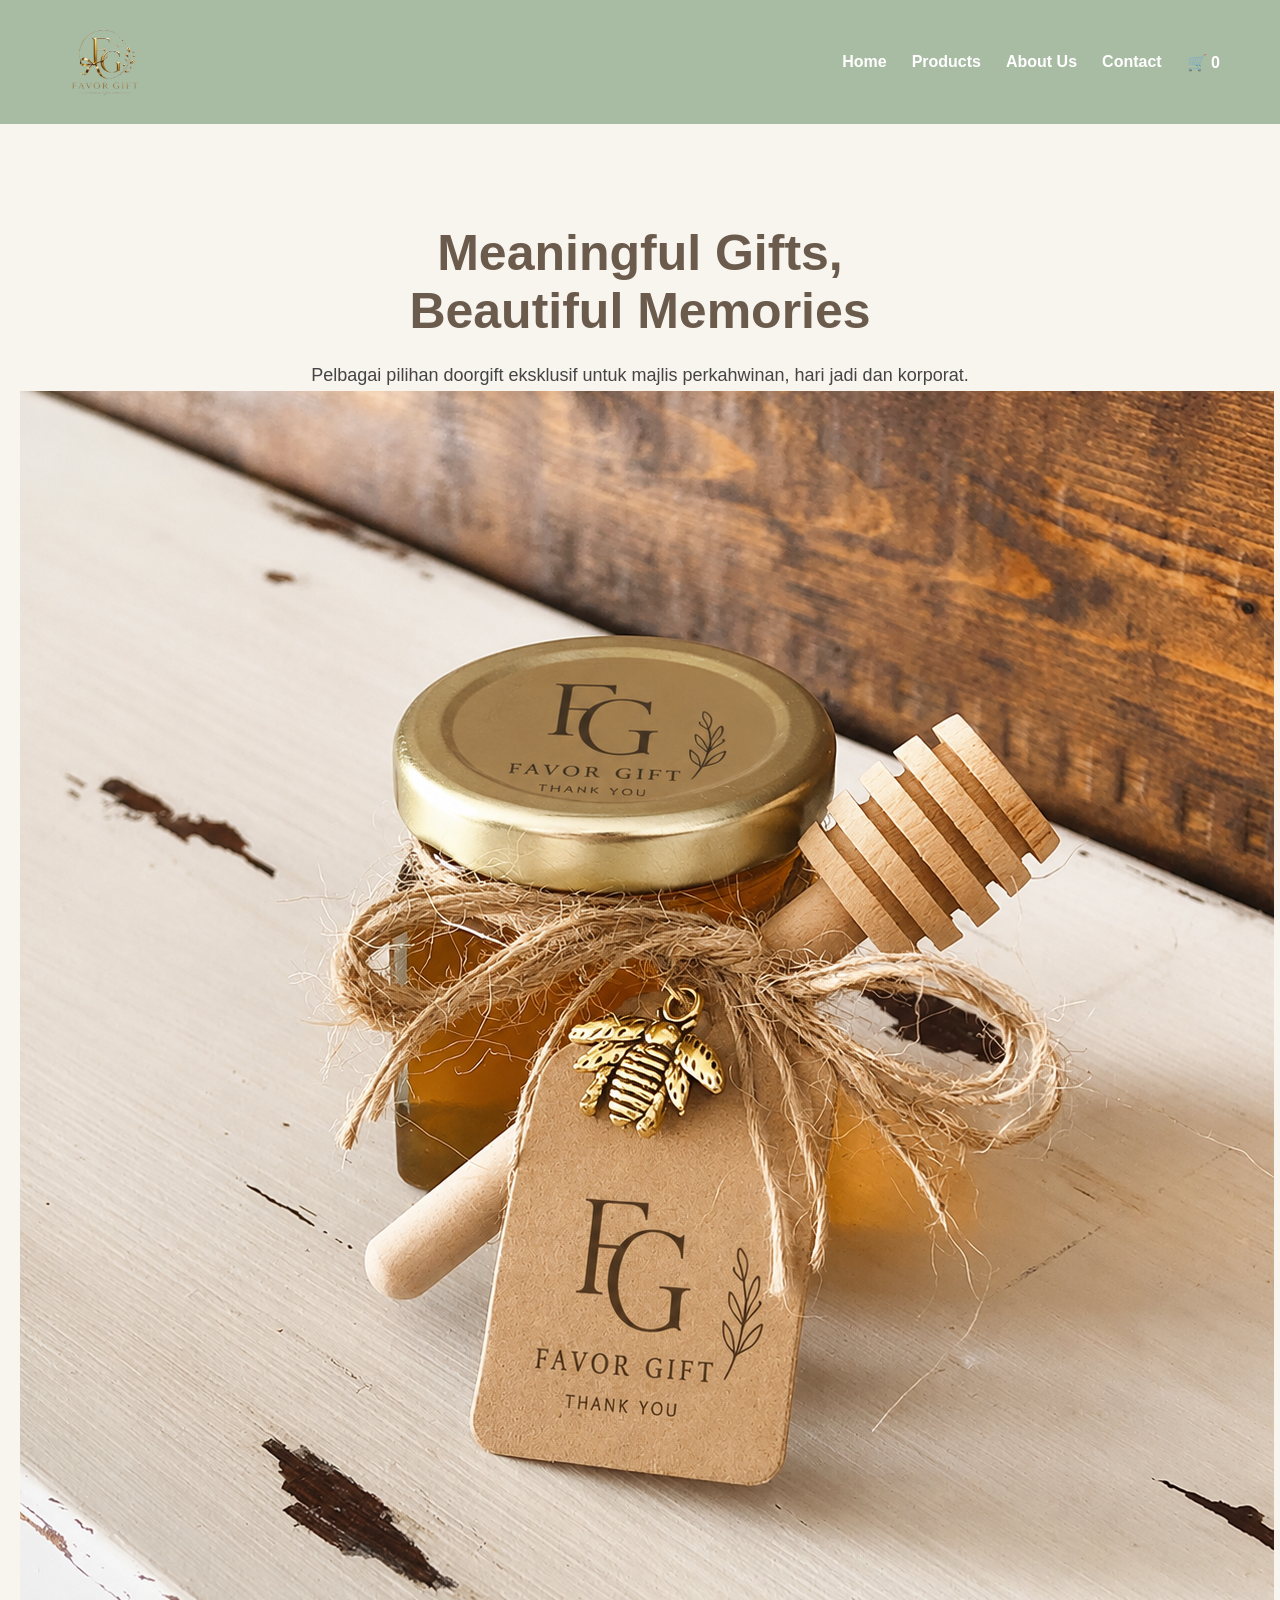
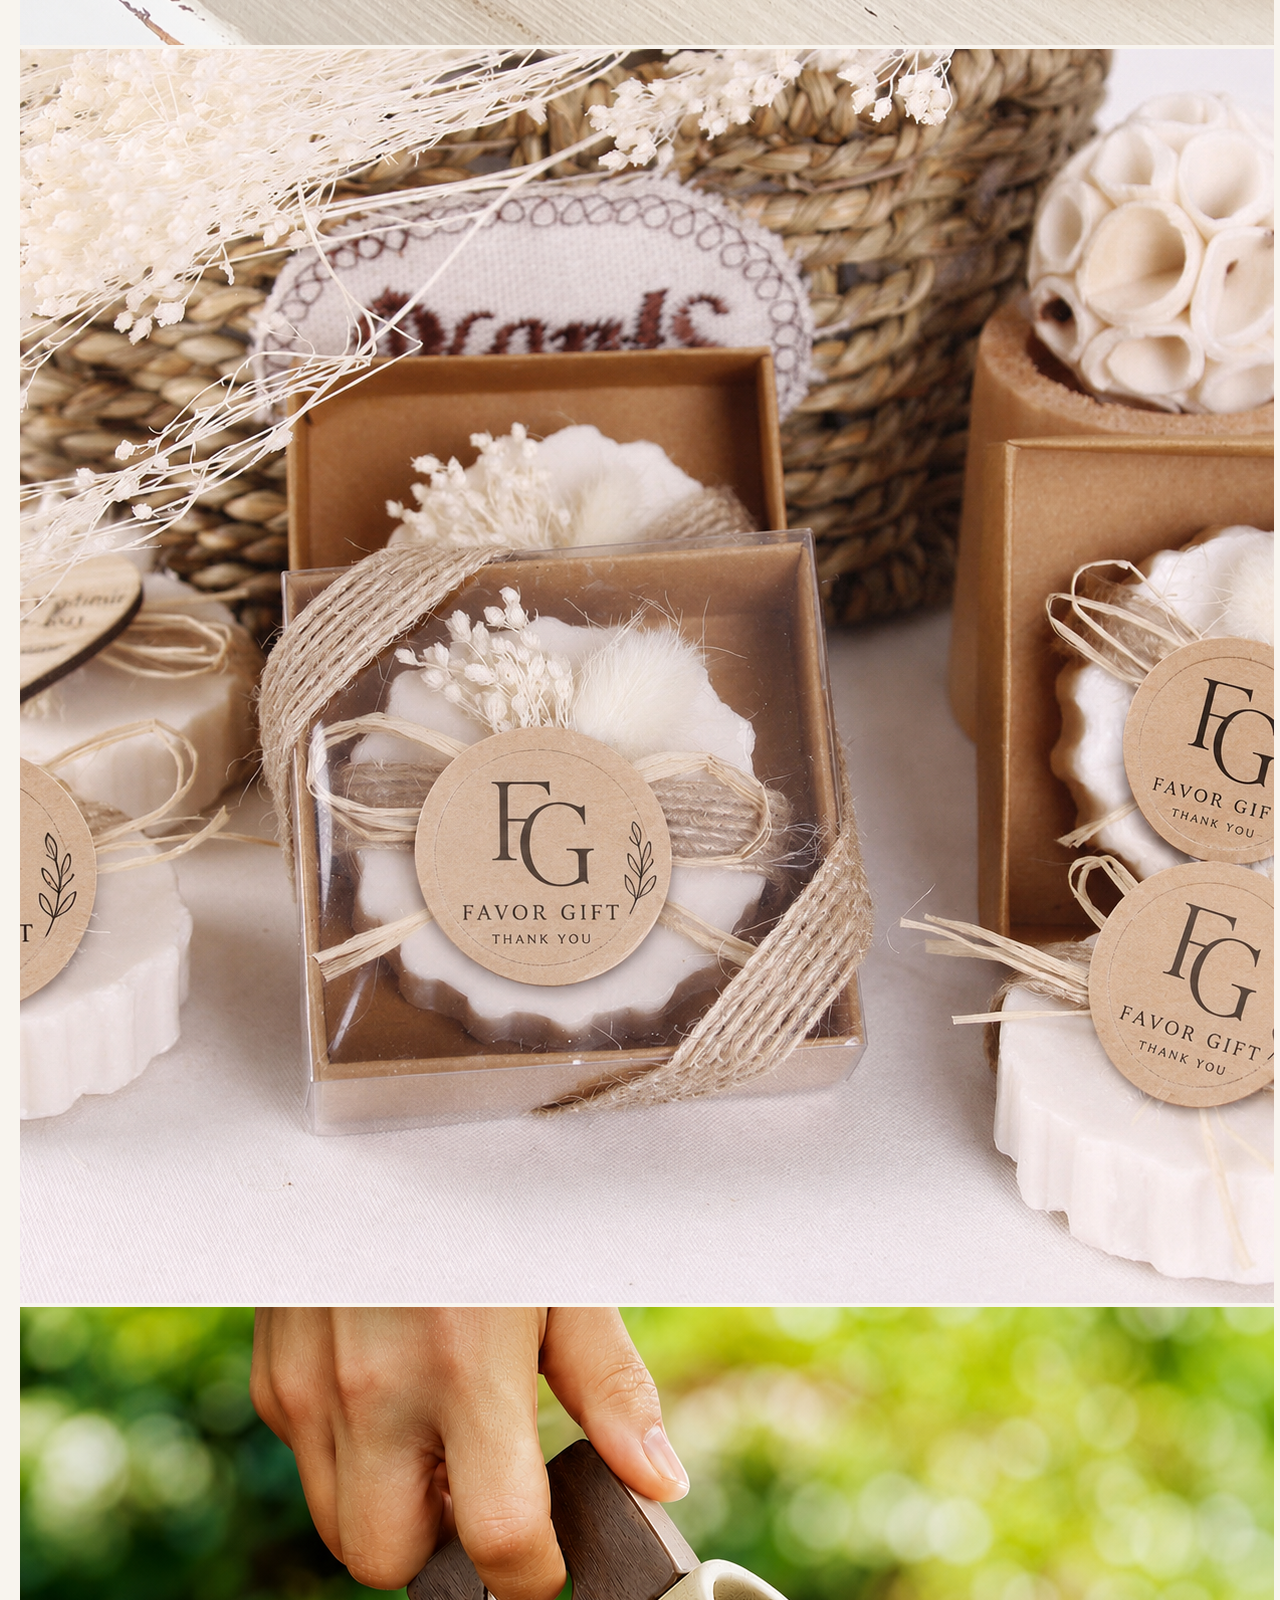
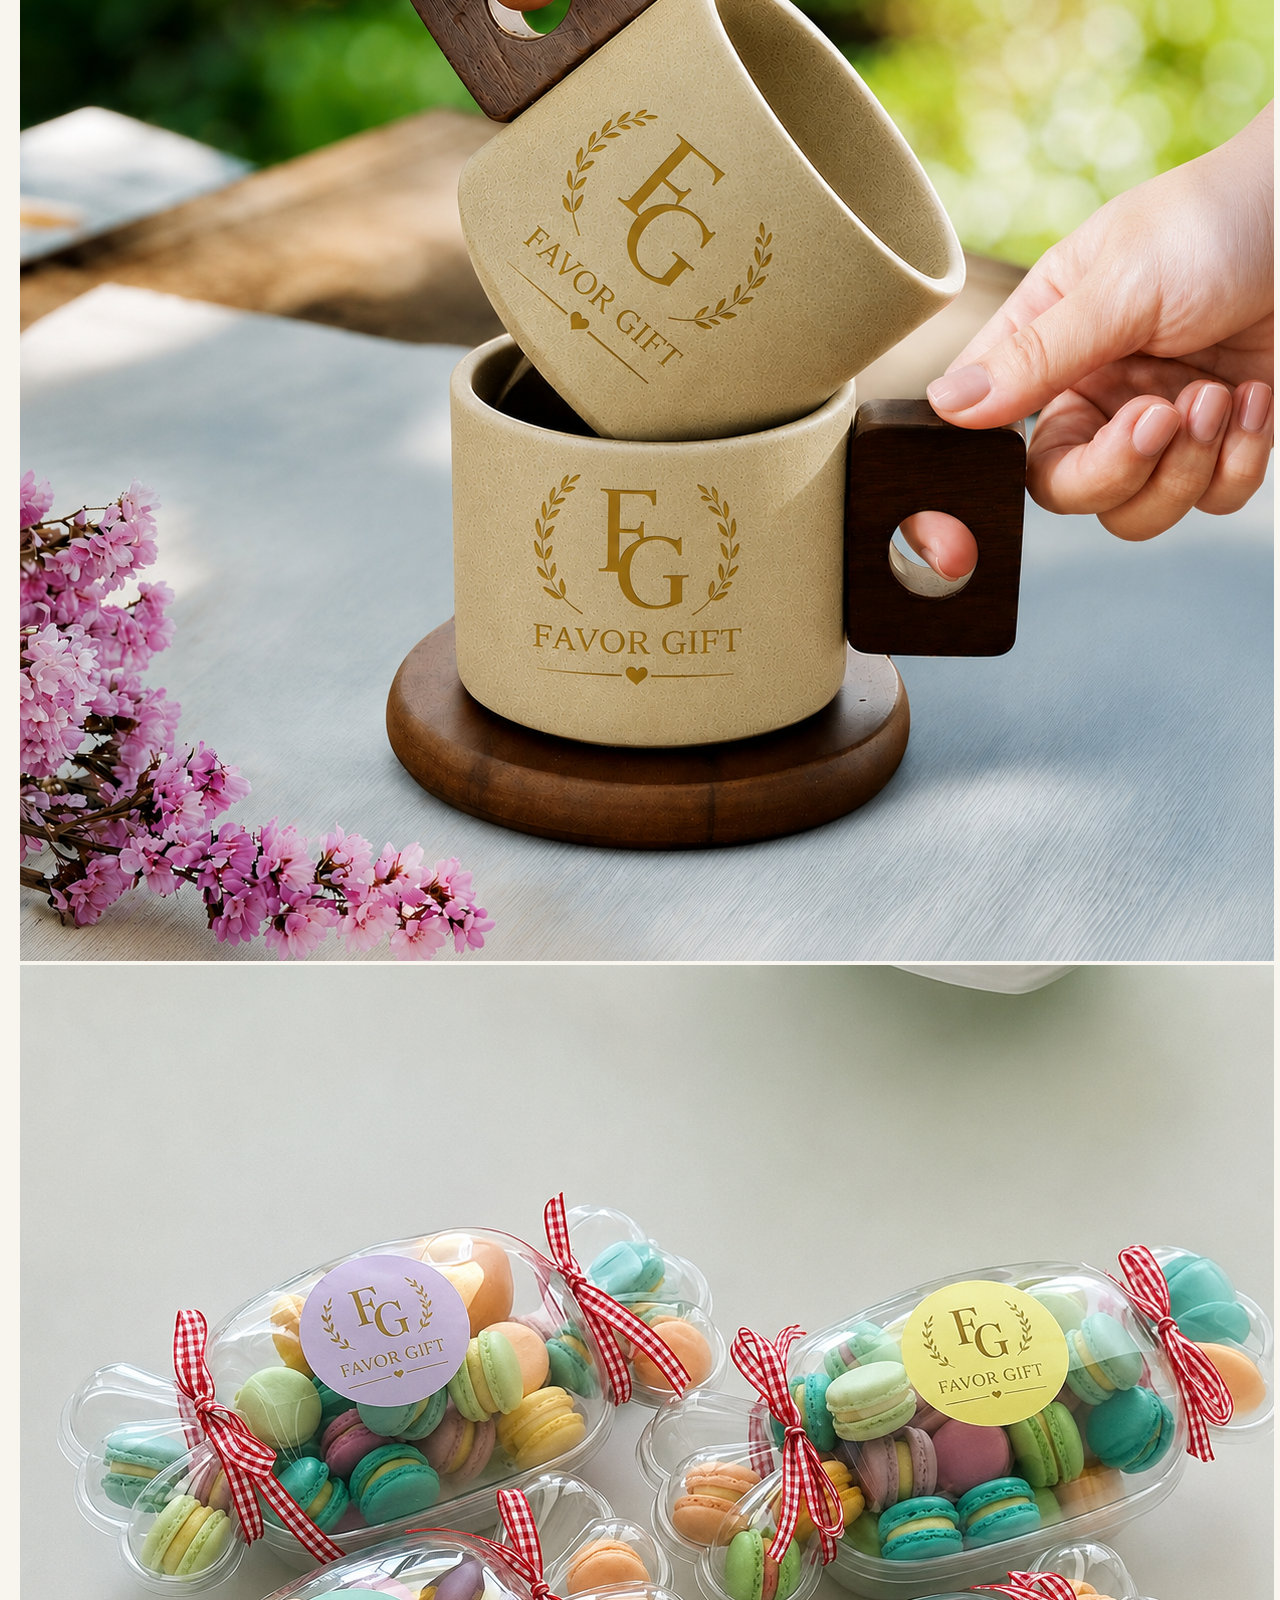
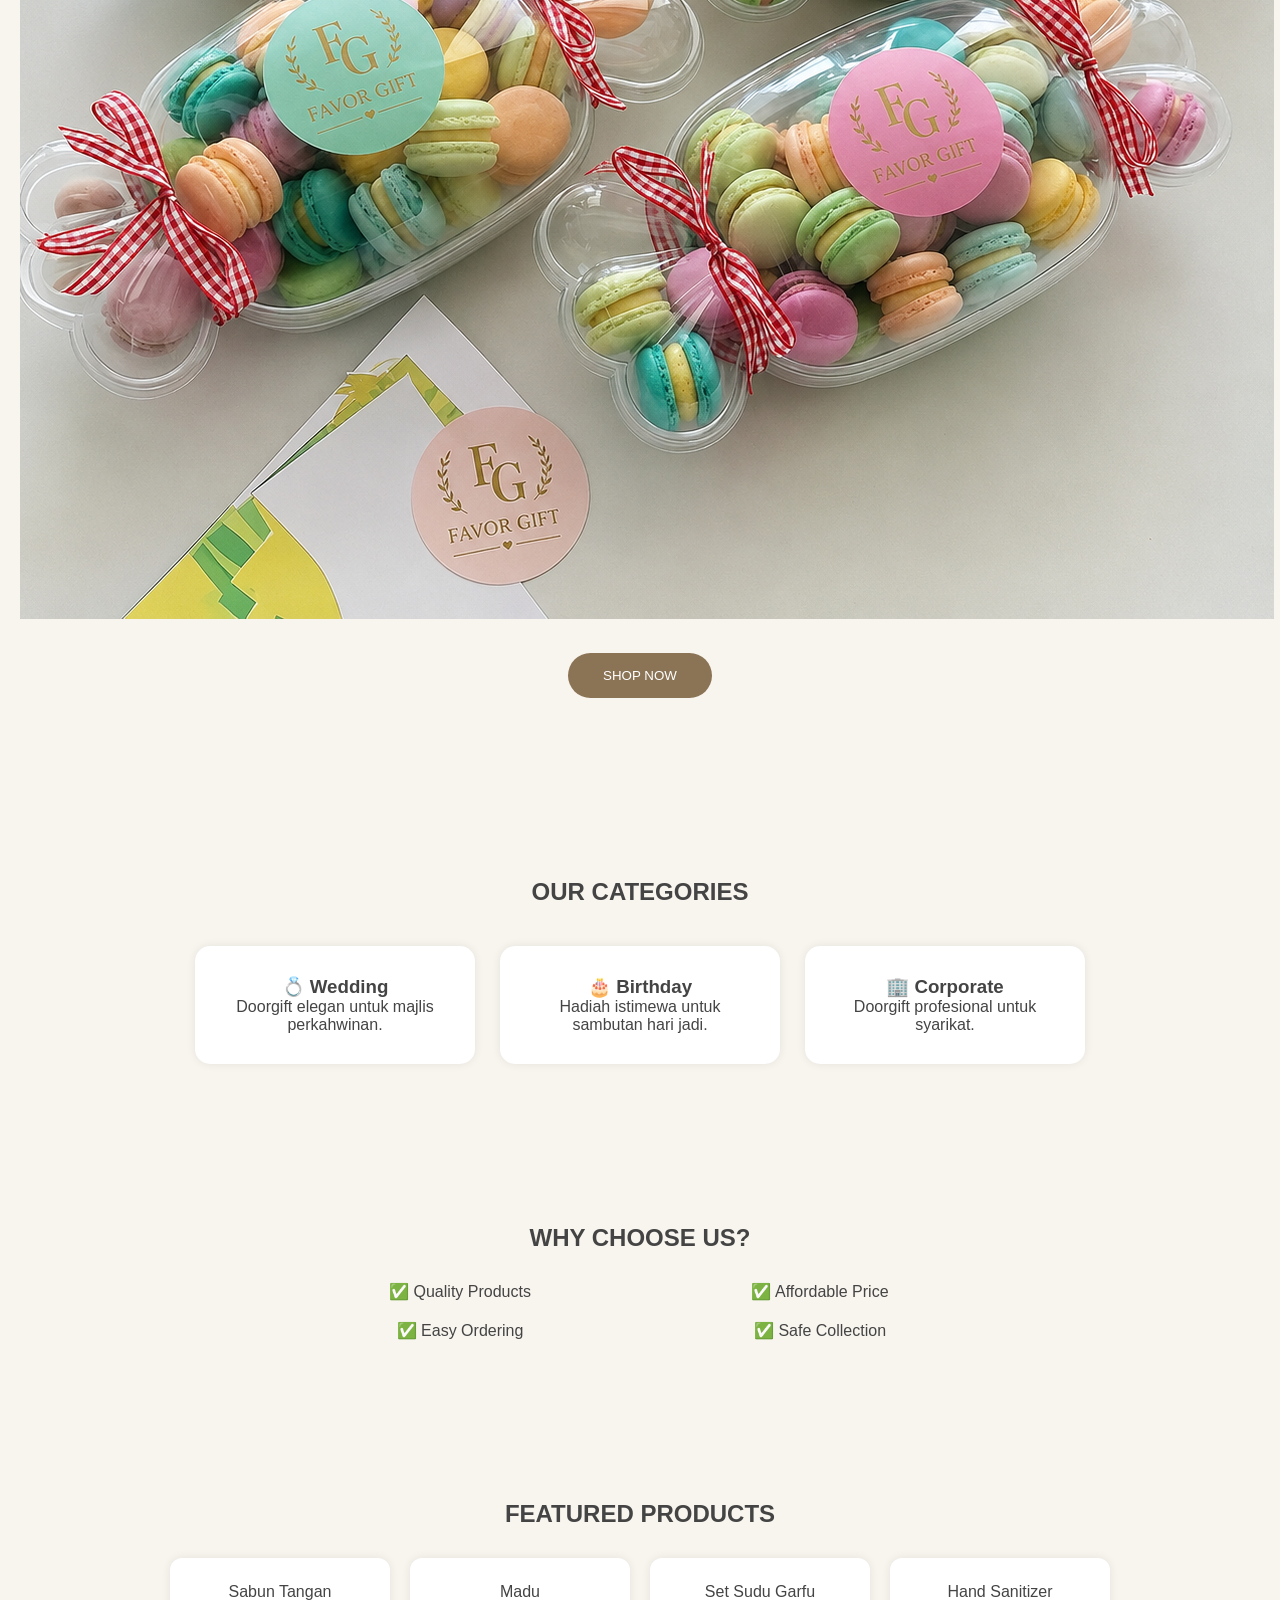
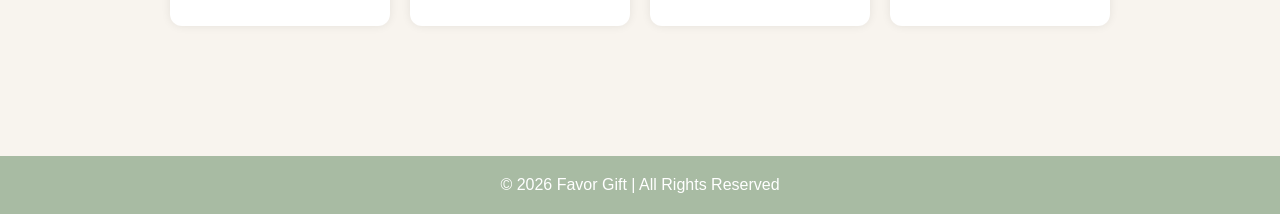
==== commit 97b2aac2: "Update index.html" ====
--- a/index.html
+++ b/index.html
@@ -9,11 +9,10 @@
 <body>
 
     <!-- Navbar -->
-    <nav>
-        <nav>
-   <img src="logo.png" alt="Logo">
-   <div class="logo">FavorGift</div>
-    
+       <nav>
+    <div class="logo">
+        <img src="images/logo.png" alt="Logo">
+    </div>
 
 <ul>
      <li><a href="index.html">Home</a></li>
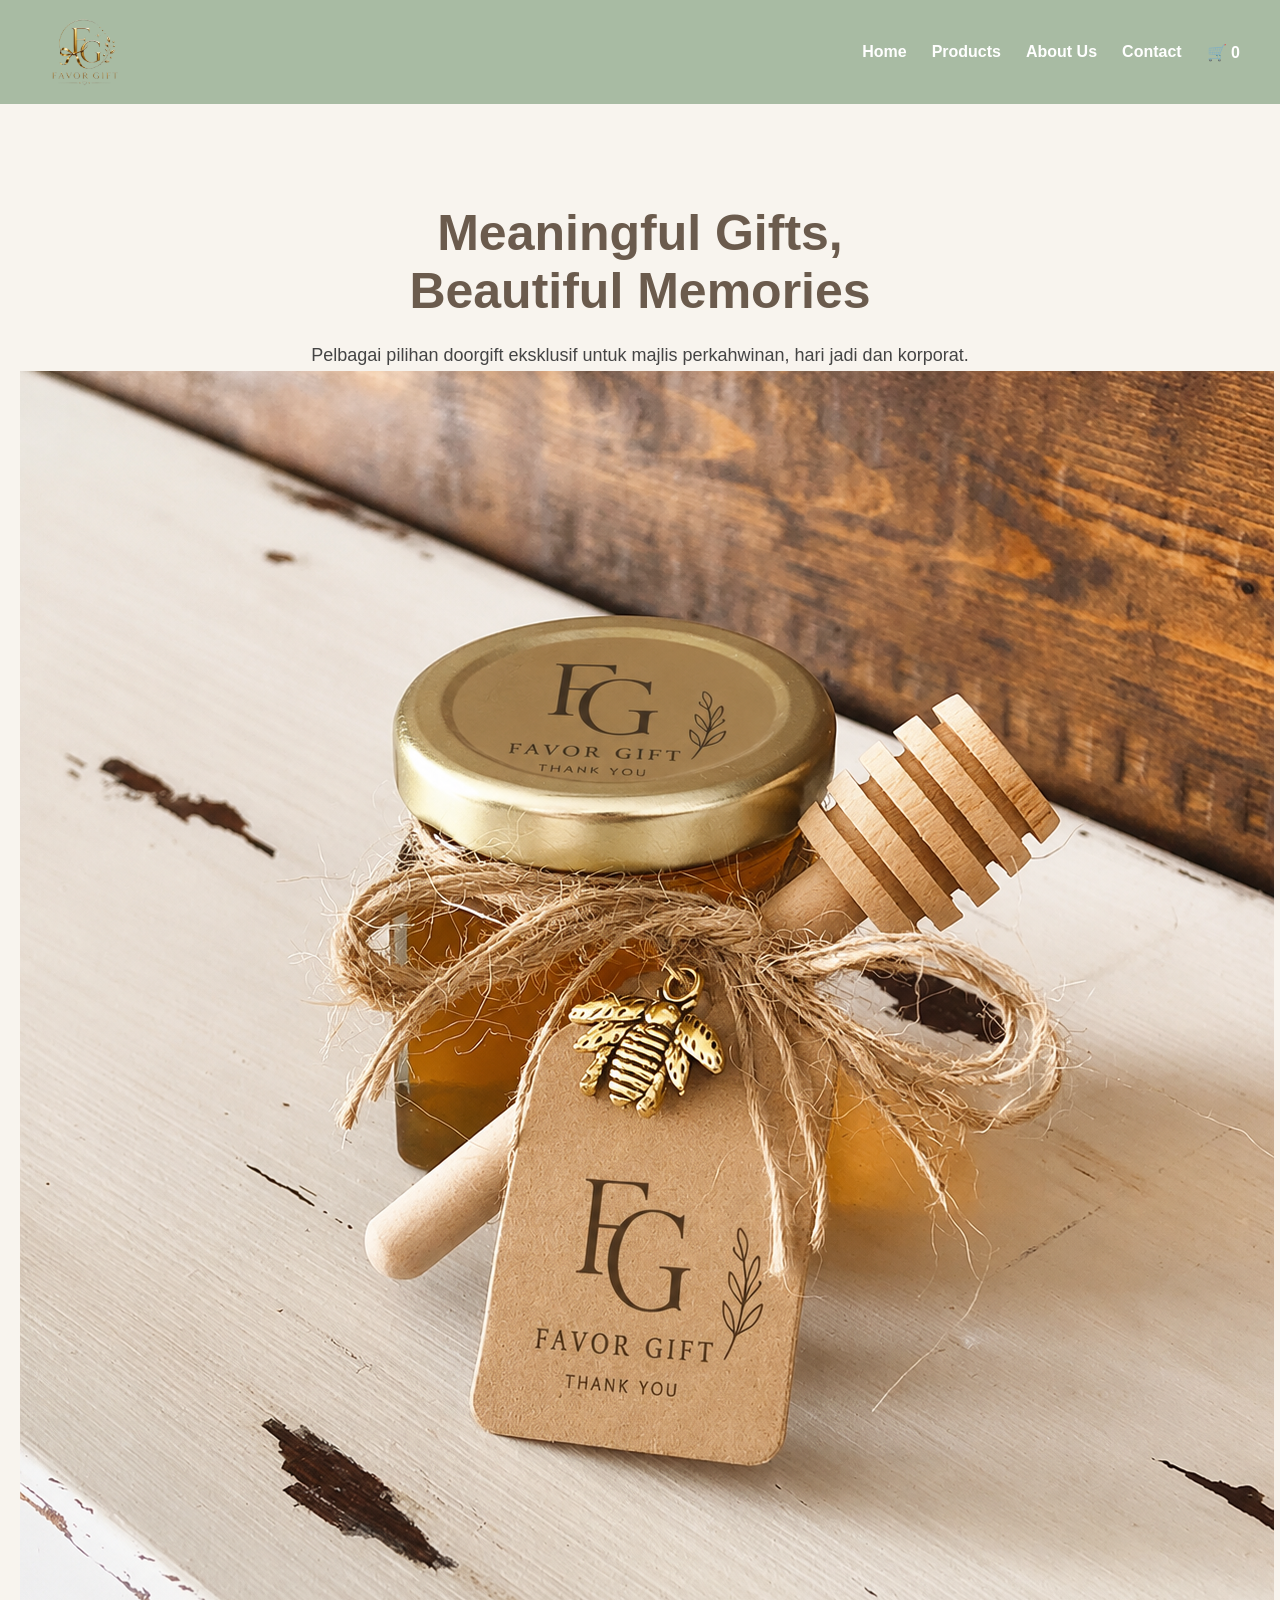
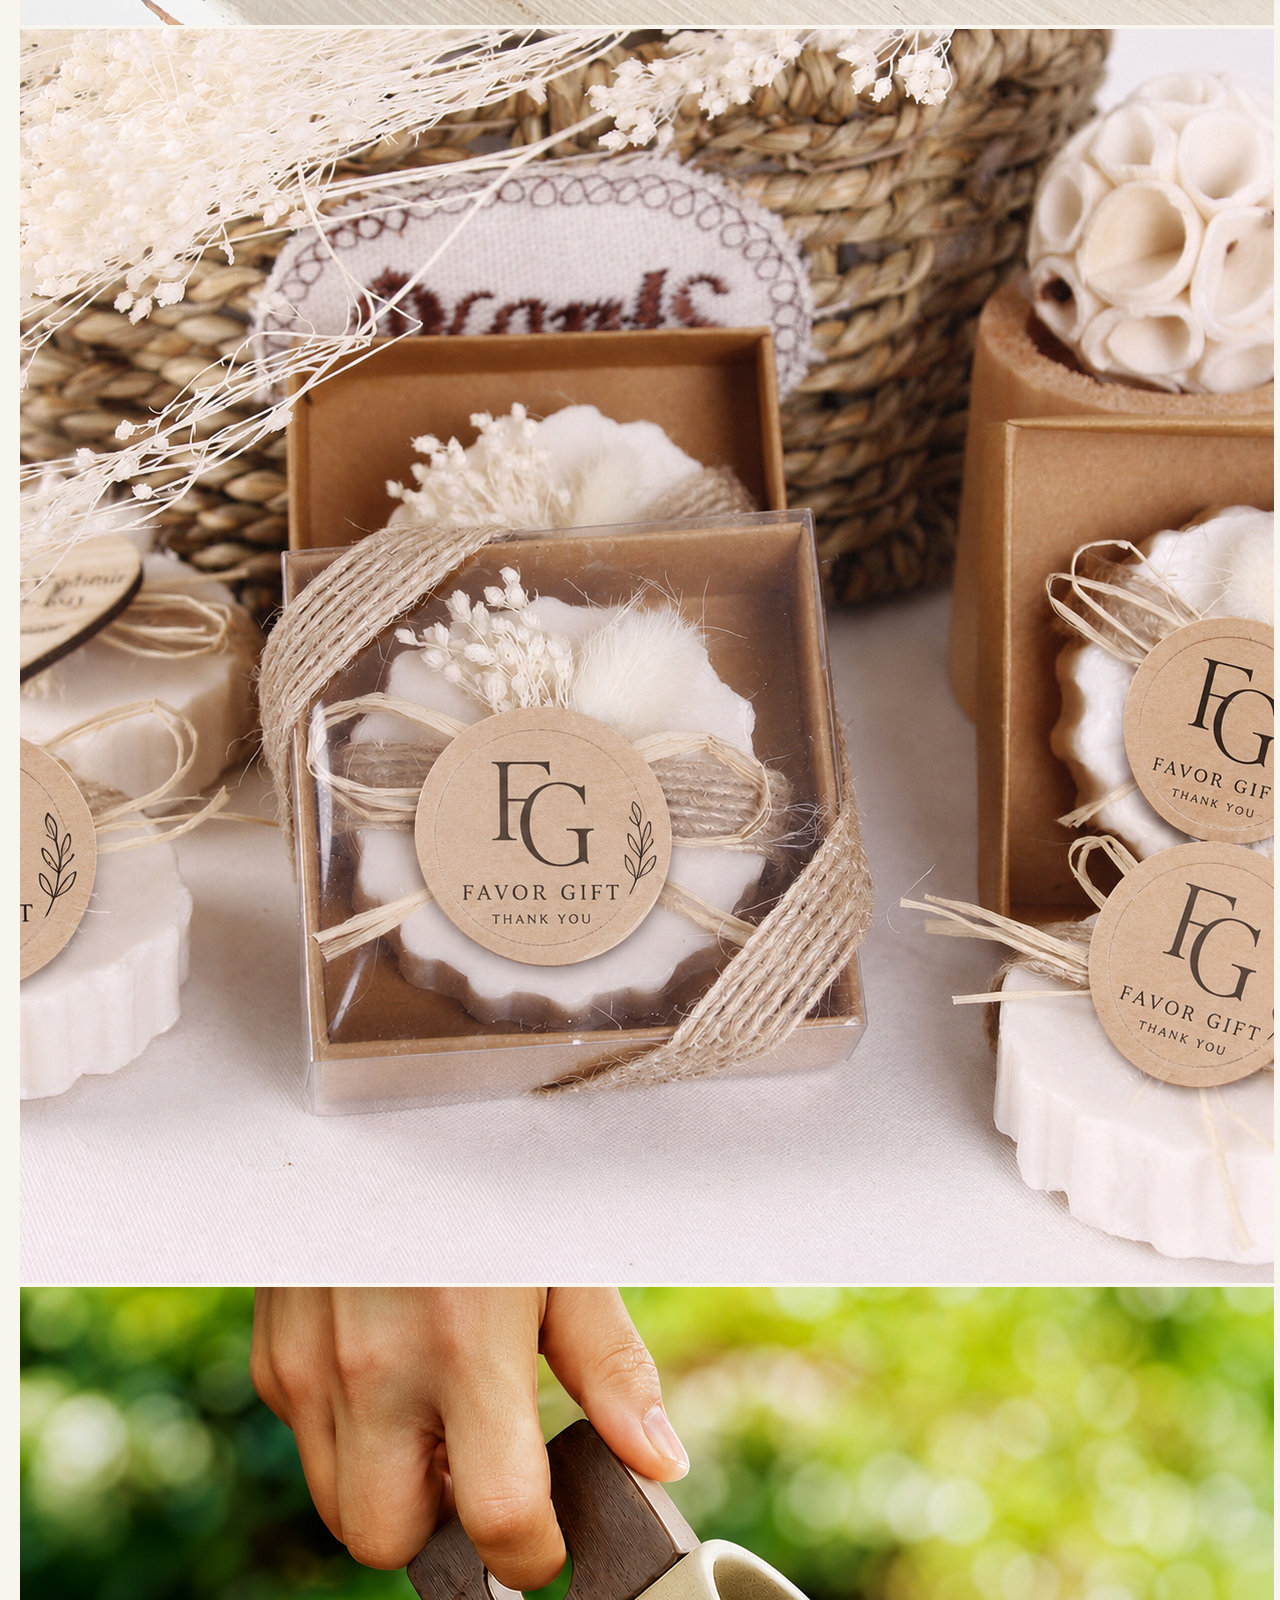
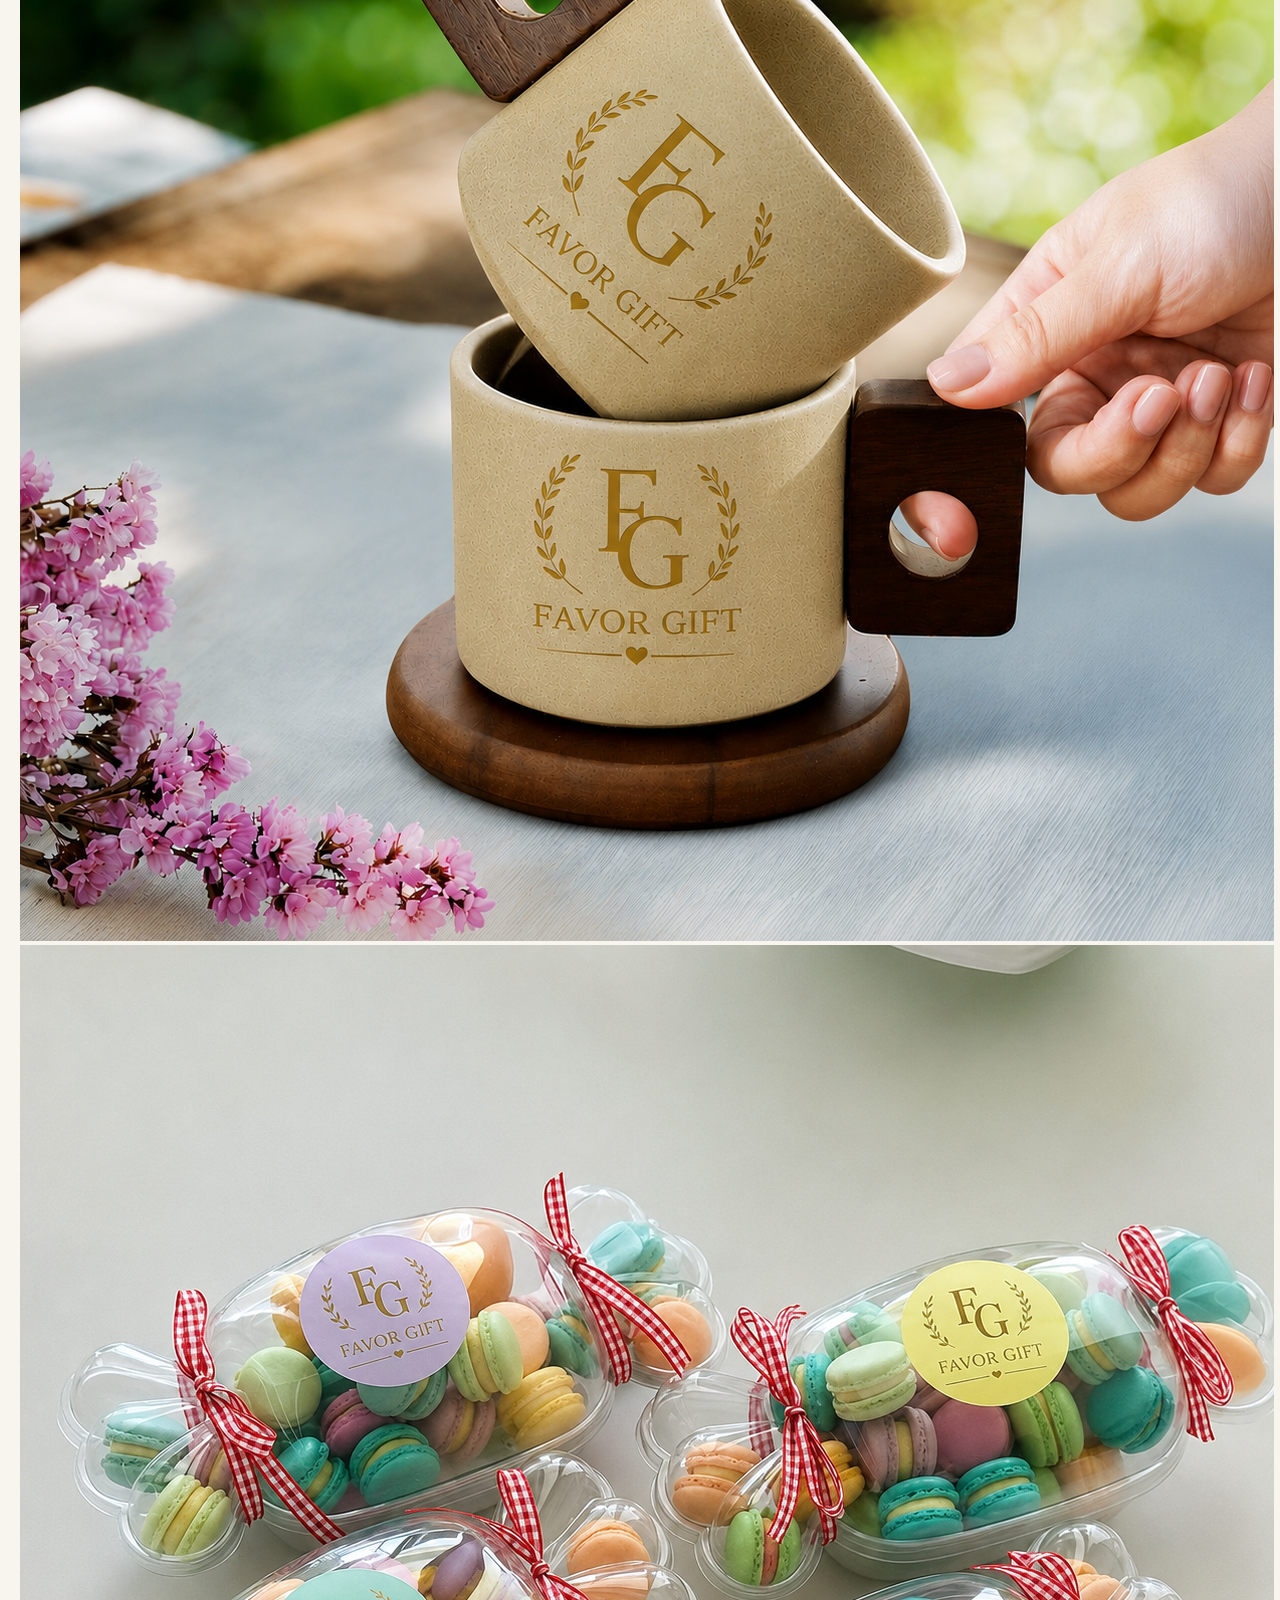
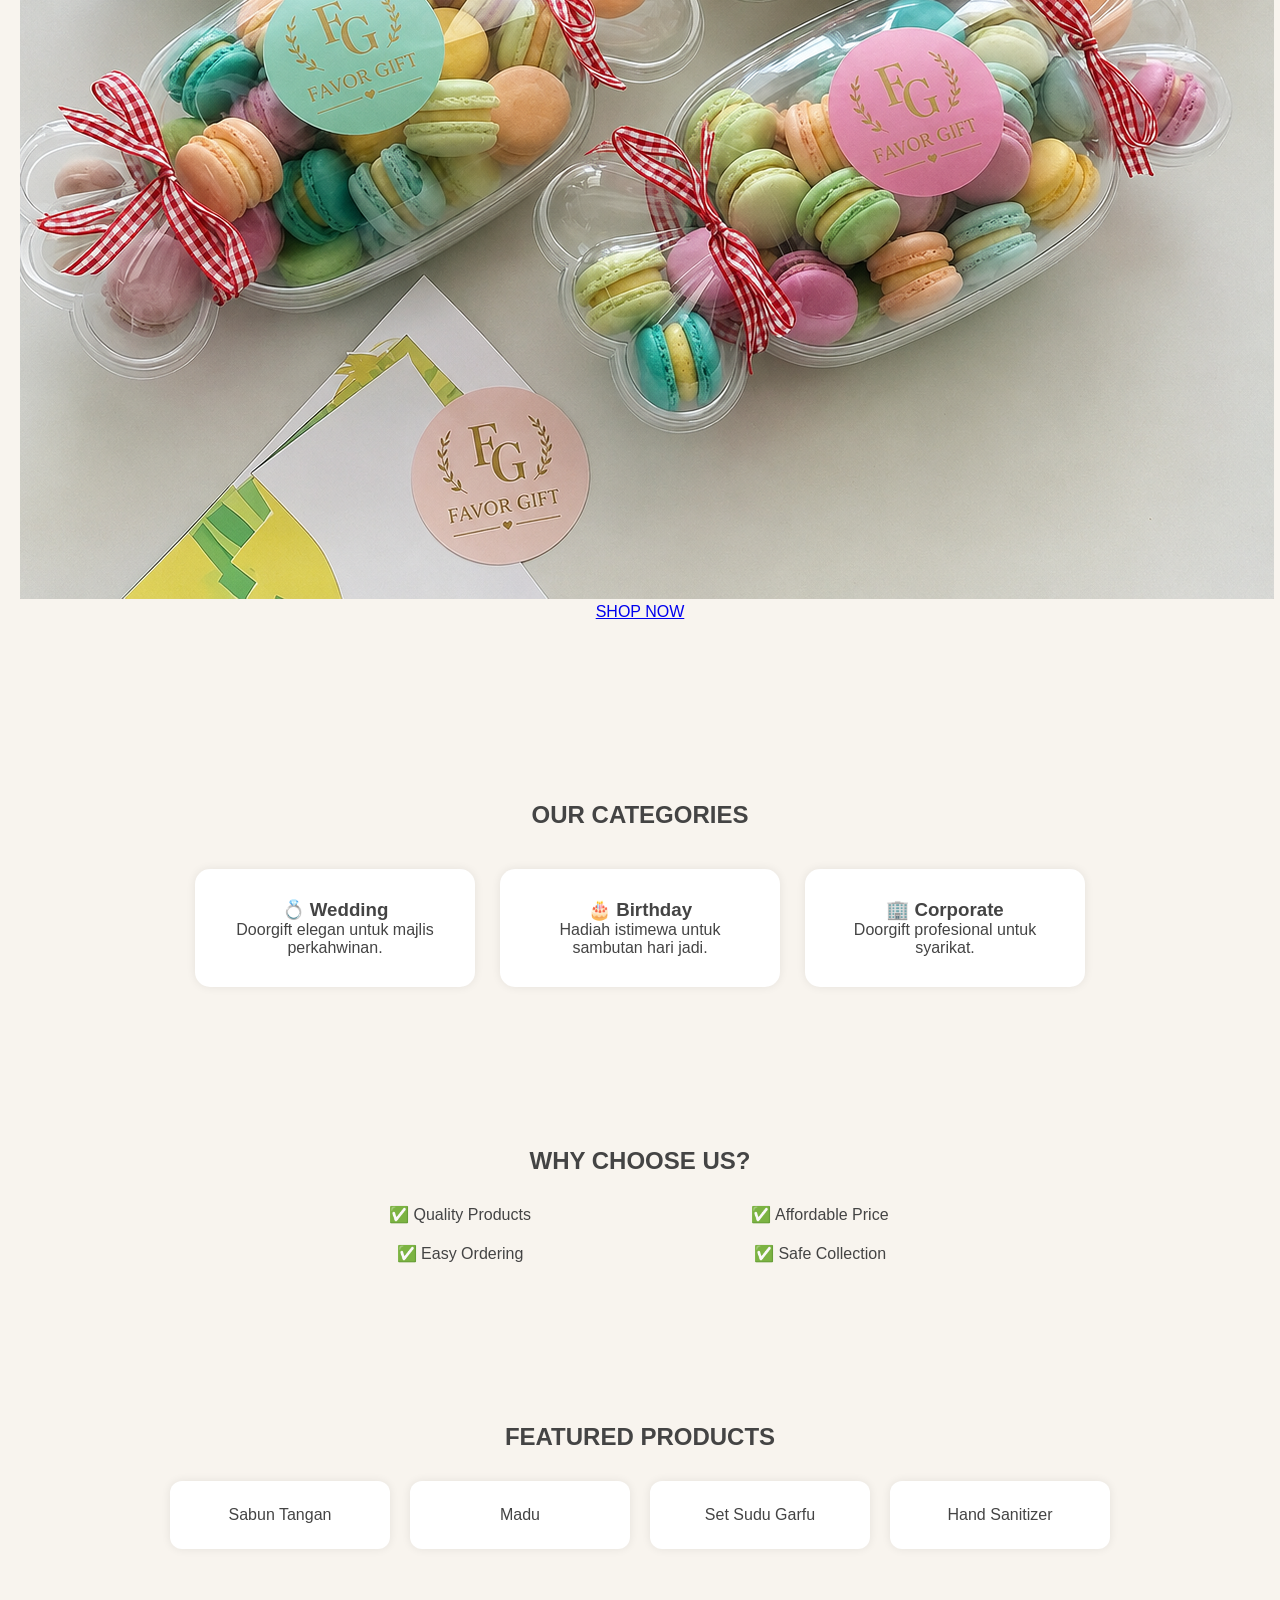
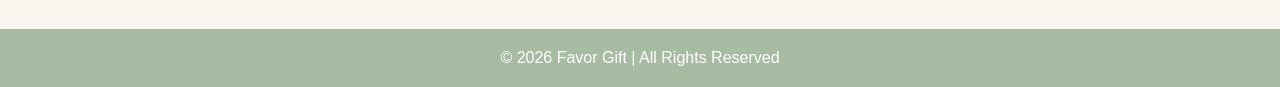
==== commit 7ee57f1c: "Update index.html" ====
--- a/index.html
+++ b/index.html
@@ -37,7 +37,7 @@
         <img src="images/mug.png" alt="Madu Doorgift">
         <img src="images/HB.png" alt="HB Doorgift">
 
-        <button>SHOP NOW</button>
+     <a href="products.html" class="shop-btn">SHOP NOW</a>
     </section>
 
     <!-- Categories -->
--- a/style.css
+++ b/style.css
@@ -13,7 +13,7 @@
 /* Navbar */
 nav{
     background:#A8BBA3;
-    padding:20px 60px;
+    padding:10px 40px;
 }
 
 nav ul{
@@ -55,6 +55,10 @@
     padding:15px 35px;
     border-radius:30px;
     cursor:pointer;
+
+    display:block;
+    margin-left:auto;
+    margin-right:auto;
 }
 
 /* Categories */
@@ -118,12 +122,22 @@
 }
 
 /* Footer */
+html, body{
+    height:100%;
+}
+
+body{
+    display:flex;
+    flex-direction:column;
+    min-height:100vh;
+}
+
 footer{
+    margin-top:auto;
     background:#A8BBA3;
     color:white;
     text-align:center;
     padding:20px;
-    margin-top:50px;
 }
 .hero-image{
     width: 75%;
@@ -463,3 +477,131 @@
     height:80px;
     width:auto;
 }
+/* Contact Page */
+
+.contact-page{
+    max-width:800px;
+    margin:50px auto;
+    background:white;
+    padding:40px;
+    border-radius:20px;
+    box-shadow:0 5px 15px rgba(0,0,0,0.1);
+}
+
+.contact-form input,
+.contact-form textarea{
+    width:100%;
+    padding:12px;
+    margin-bottom:15px;
+    border:1px solid #ddd;
+    border-radius:10px;
+}
+
+.contact-form button{
+    background:#8B7355;
+    color:white;
+    border:none;
+    padding:12px 25px;
+    border-radius:30px;
+    cursor:pointer;
+}
+
+.contact-form button:hover{
+    background:#7a6248;
+}
+
+/* ABOUT US */
+
+.about-banner{
+    text-align:center;
+    padding:80px 20px;
+}
+
+.about-banner h1{
+    font-size:50px;
+    color:#6B5B4D;
+}
+
+.about-banner p{
+    margin-top:15px;
+    font-size:18px;
+}
+
+.about-content{
+    max-width:1200px;
+    margin:auto;
+    padding:50px;
+    display:flex;
+    gap:50px;
+    align-items:center;
+    flex-wrap:wrap;
+}
+
+.about-image{
+    flex:1;
+}
+
+.about-image img{
+    width:100%;
+    border-radius:20px;
+    box-shadow:0 5px 15px rgba(0,0,0,0.1);
+}
+
+.about-text{
+    flex:1;
+}
+
+.about-text h2{
+    color:#6B5B4D;
+    margin-top:20px;
+    margin-bottom:10px;
+}
+
+.about-text p,
+.about-text li{
+    line-height:1.8;
+}
+
+.about-text ul{
+    padding-left:20px;
+}
+
+.about-project{
+    max-width:900px;
+    margin:50px auto;
+    background:white;
+    padding:30px;
+    border-radius:15px;
+    text-align:center;
+    box-shadow:0 5px 15px rgba(0,0,0,0.08);
+}
+
+.why-choose-us{
+    padding:80px 50px;
+    text-align:center;
+}
+
+.why-choose-us h2{
+    color:#6B5B4D;
+    margin-bottom:40px;
+}
+
+.choose-container{
+    display:grid;
+    grid-template-columns:repeat(2,1fr);
+    gap:25px;
+    max-width:900px;
+    margin:auto;
+}
+
+.choose-card{
+    background:white;
+    padding:25px;
+    border-radius:15px;
+    box-shadow:0 5px 15px rgba(0,0,0,0.08);
+    transition:0.3s;
+}
+
+.choose-card:hover{
+    transform:translateY(-5px);
+}
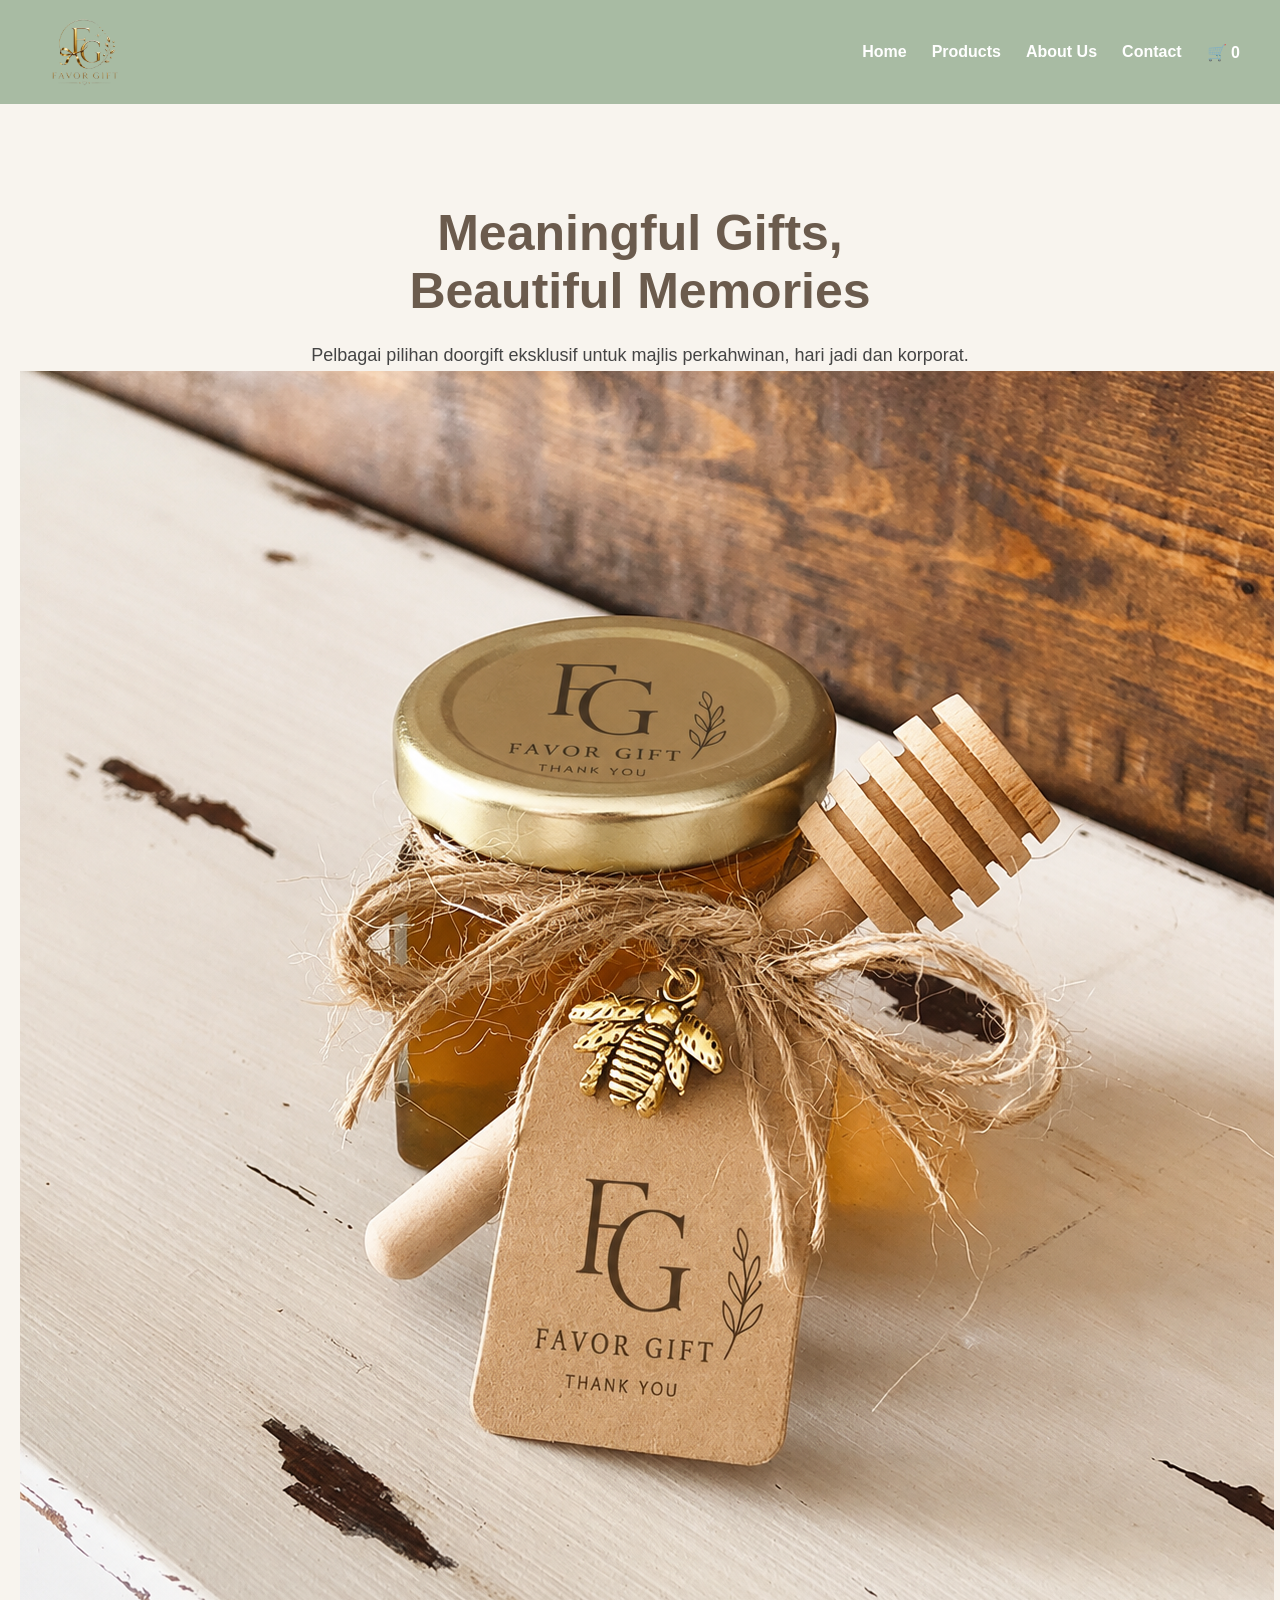
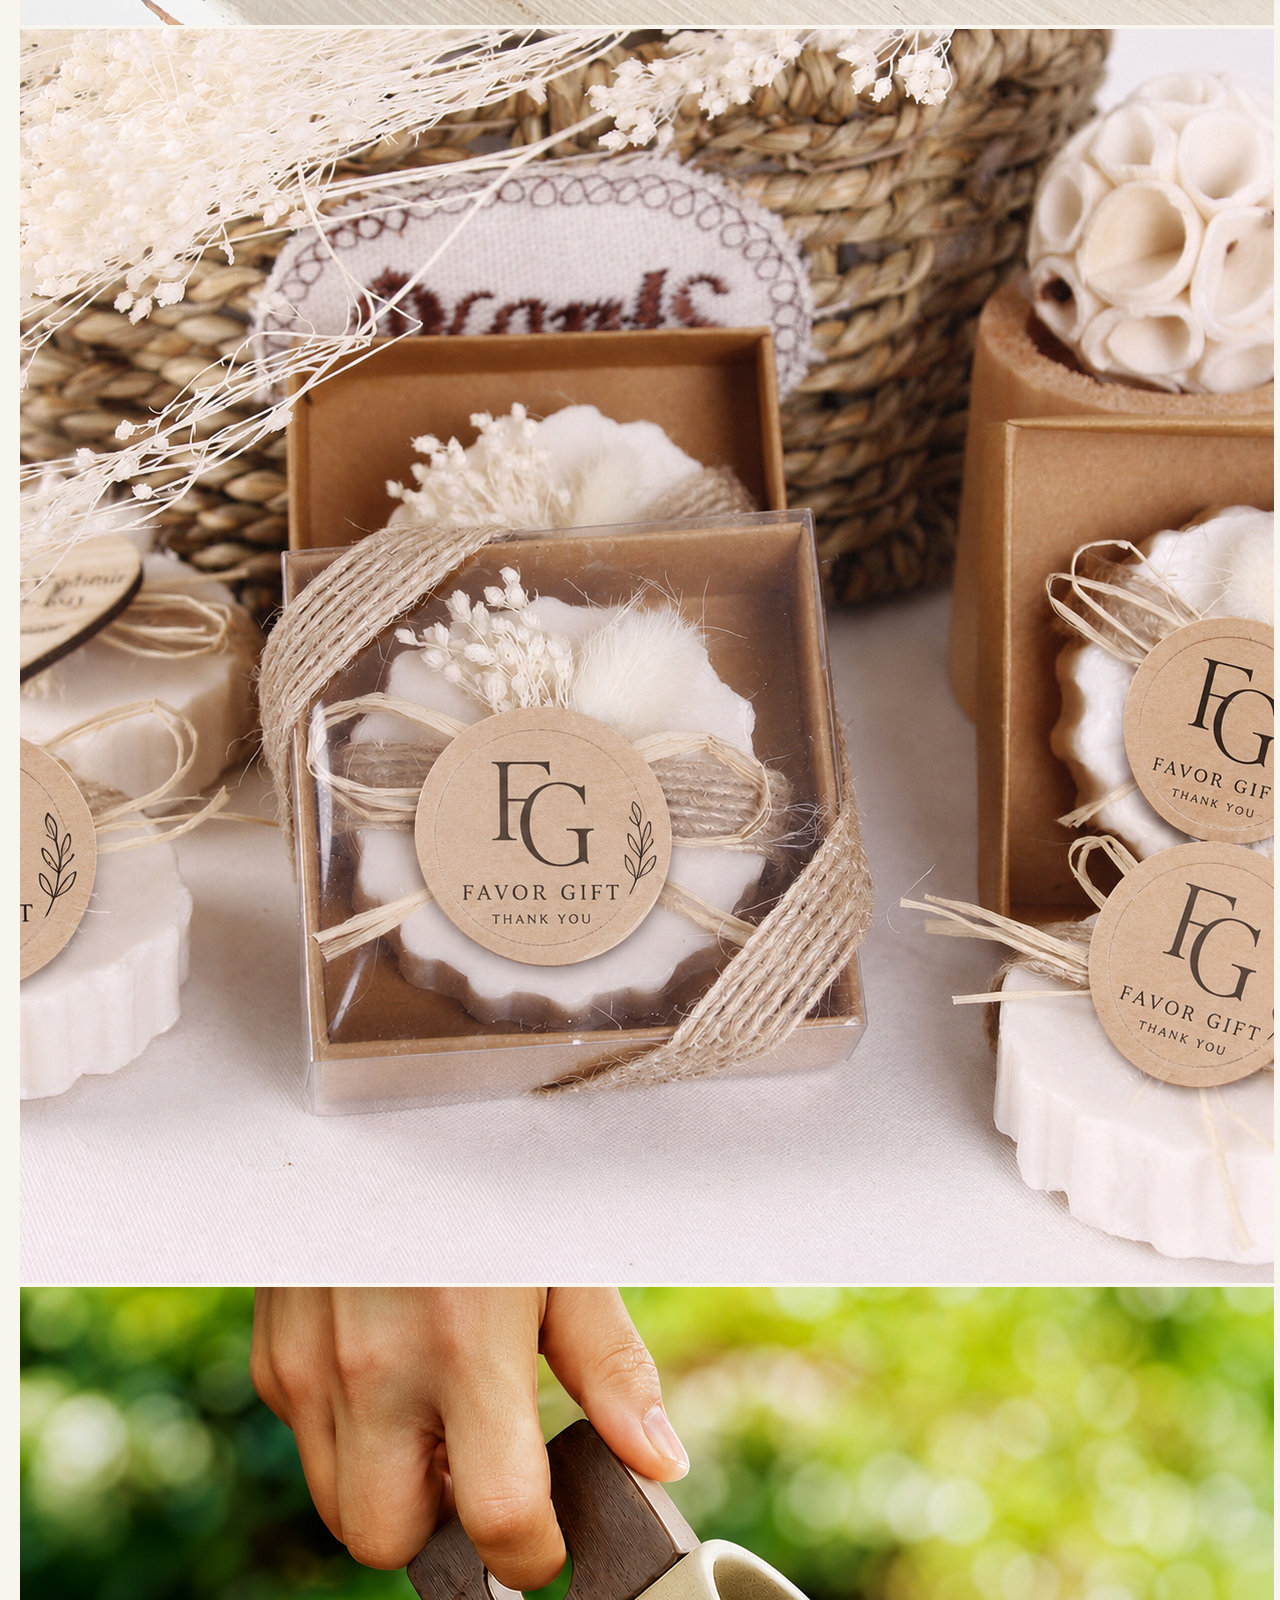
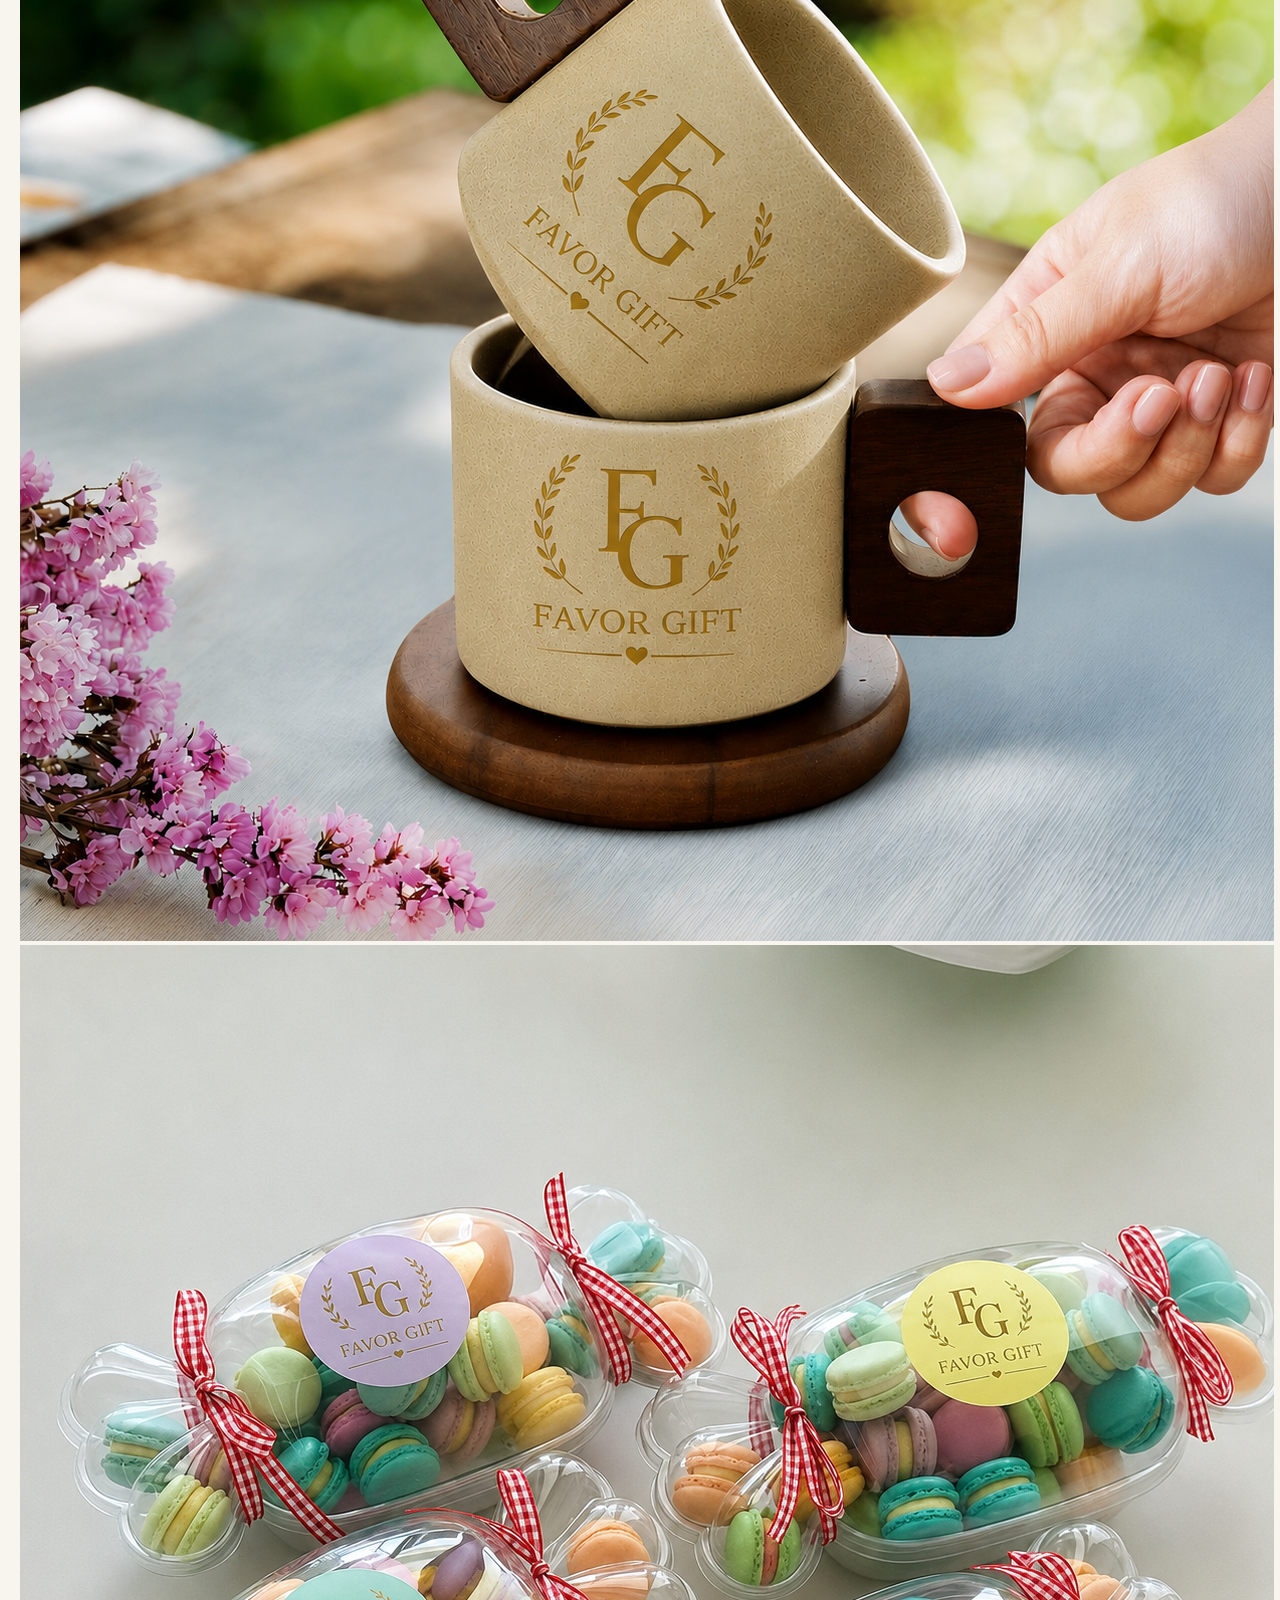
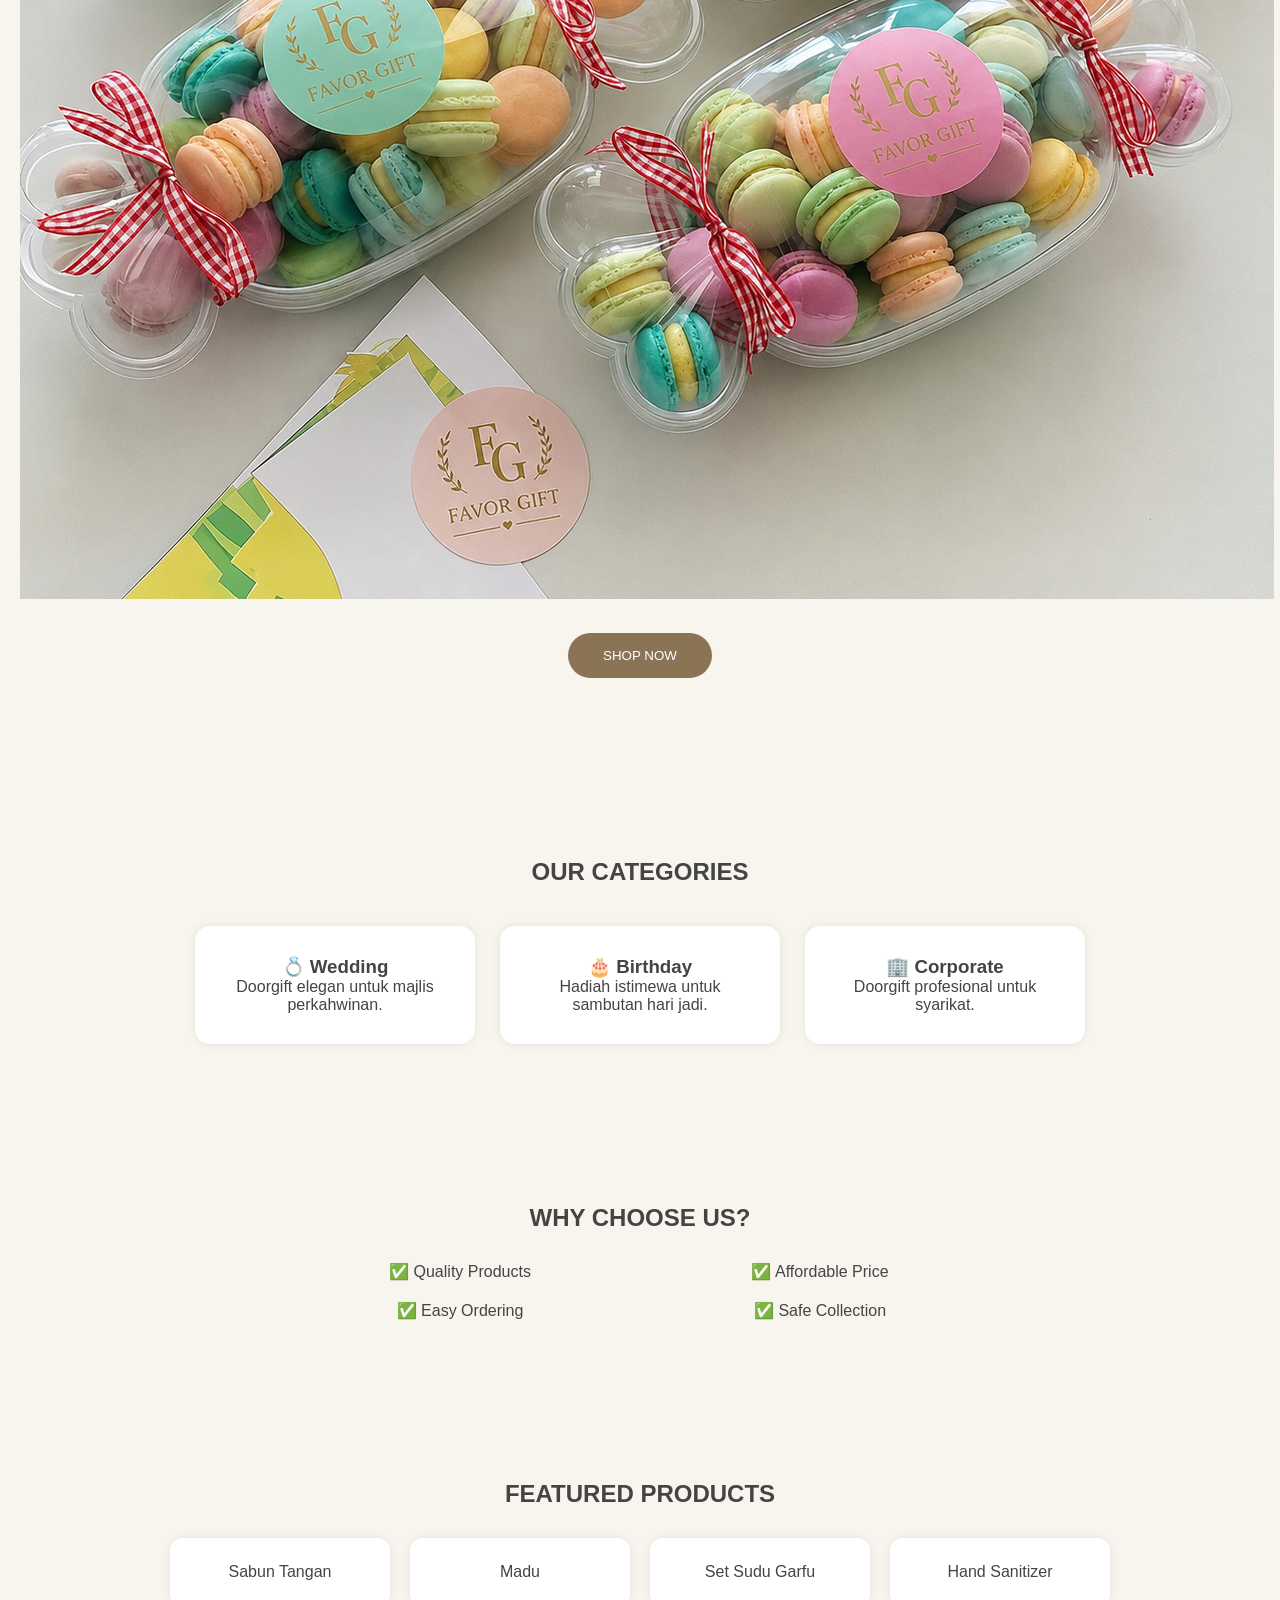
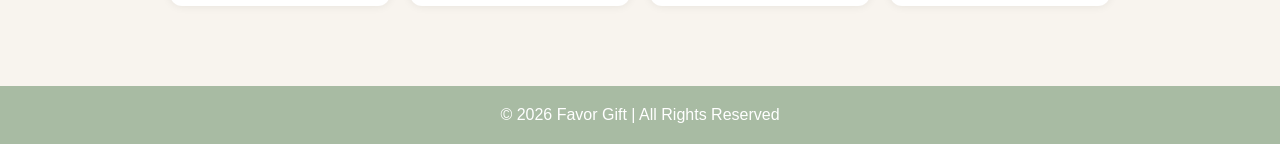
==== commit 19a6cc1e: "Update index.html" ====
--- a/index.html
+++ b/index.html
@@ -37,7 +37,9 @@
         <img src="images/mug.png" alt="Madu Doorgift">
         <img src="images/HB.png" alt="HB Doorgift">
 
-     <a href="products.html" class="shop-btn">SHOP NOW</a>
+    <button onclick="window.location.href='products.html'">
+    SHOP NOW
+</button>
     </section>
 
     <!-- Categories -->
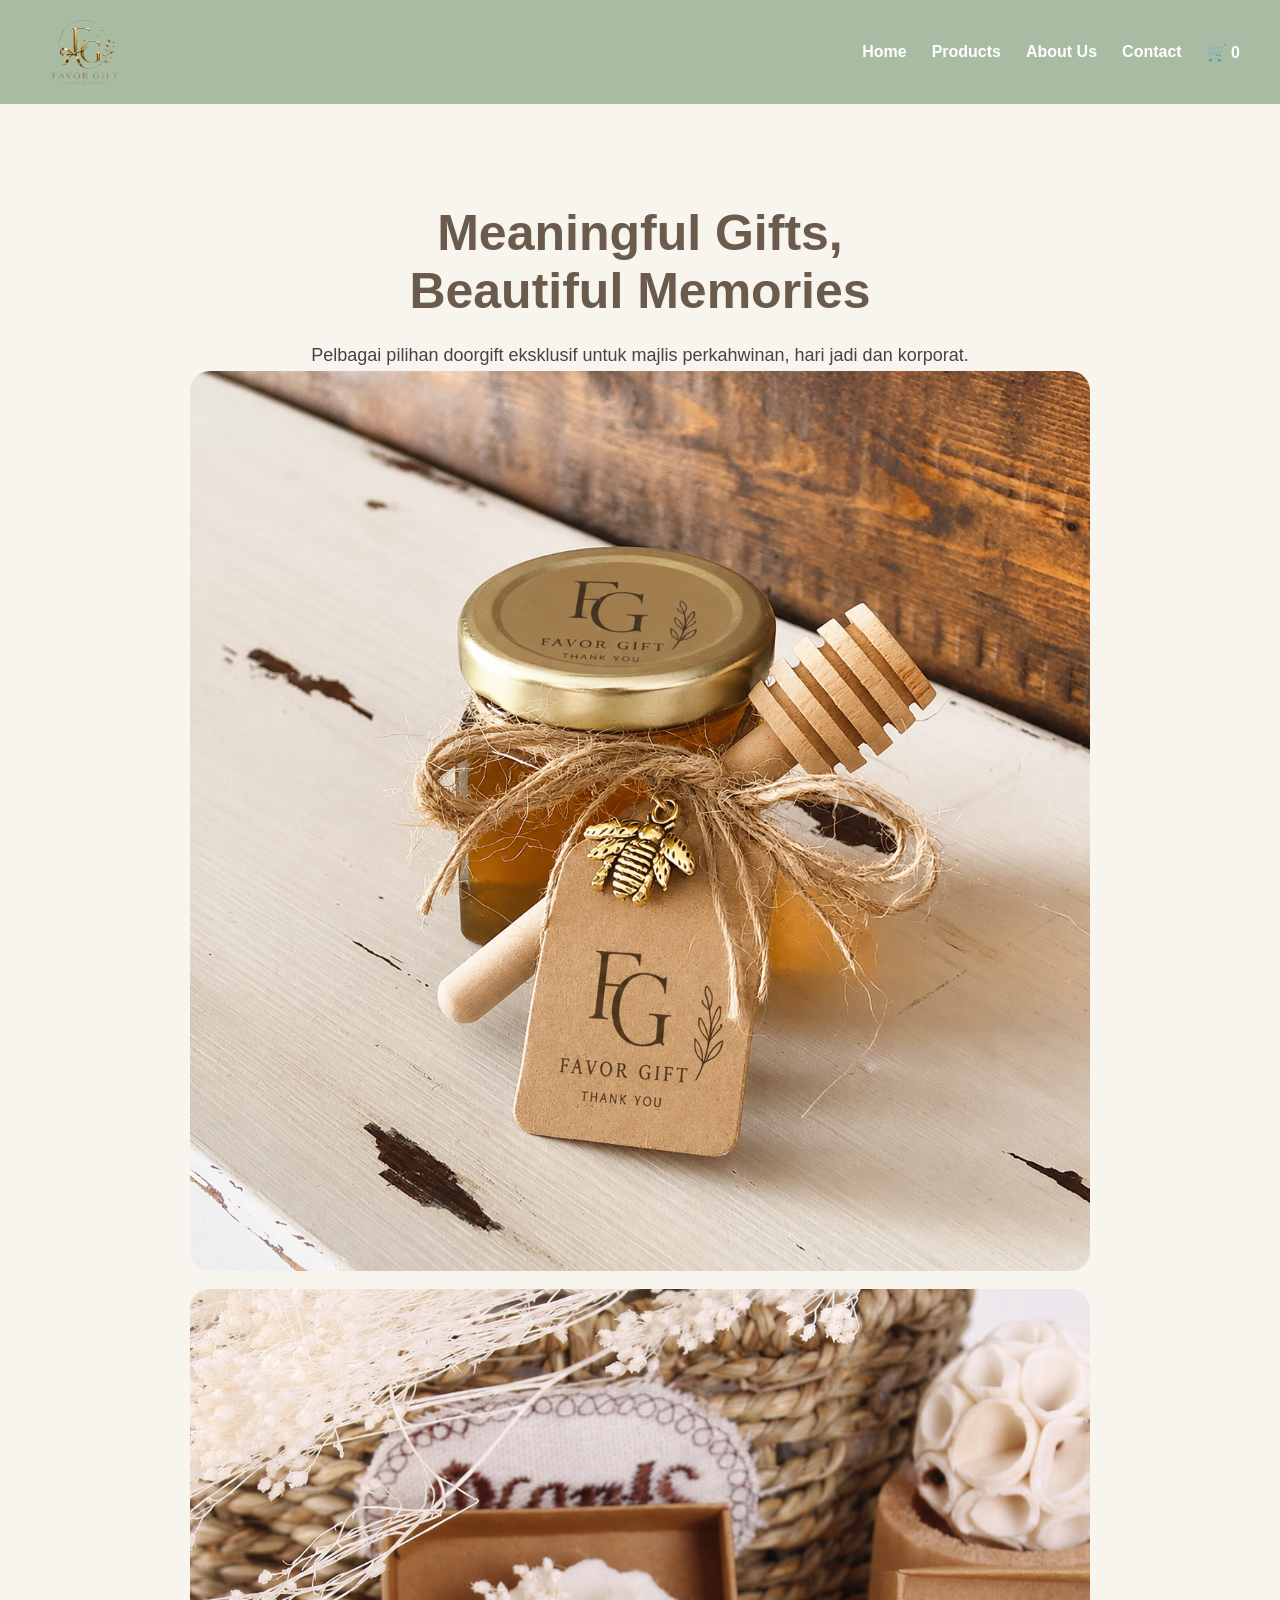
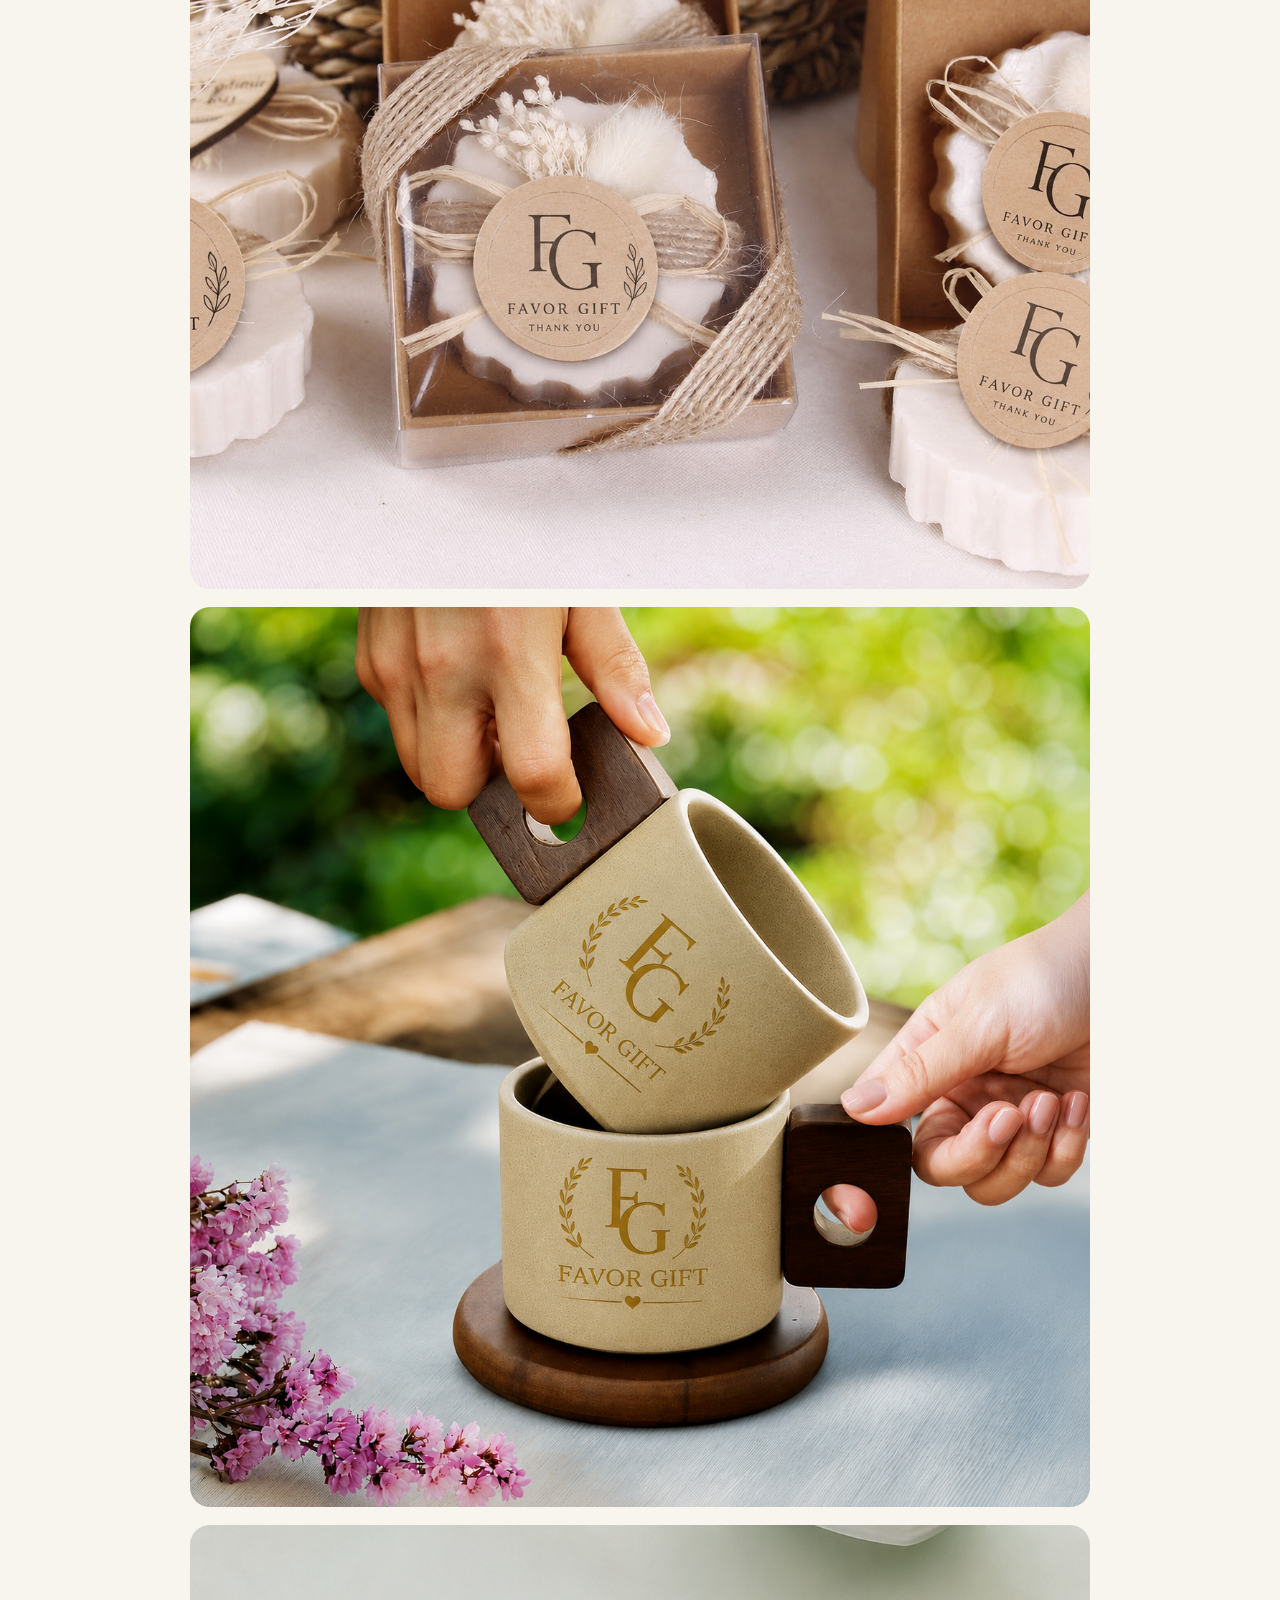
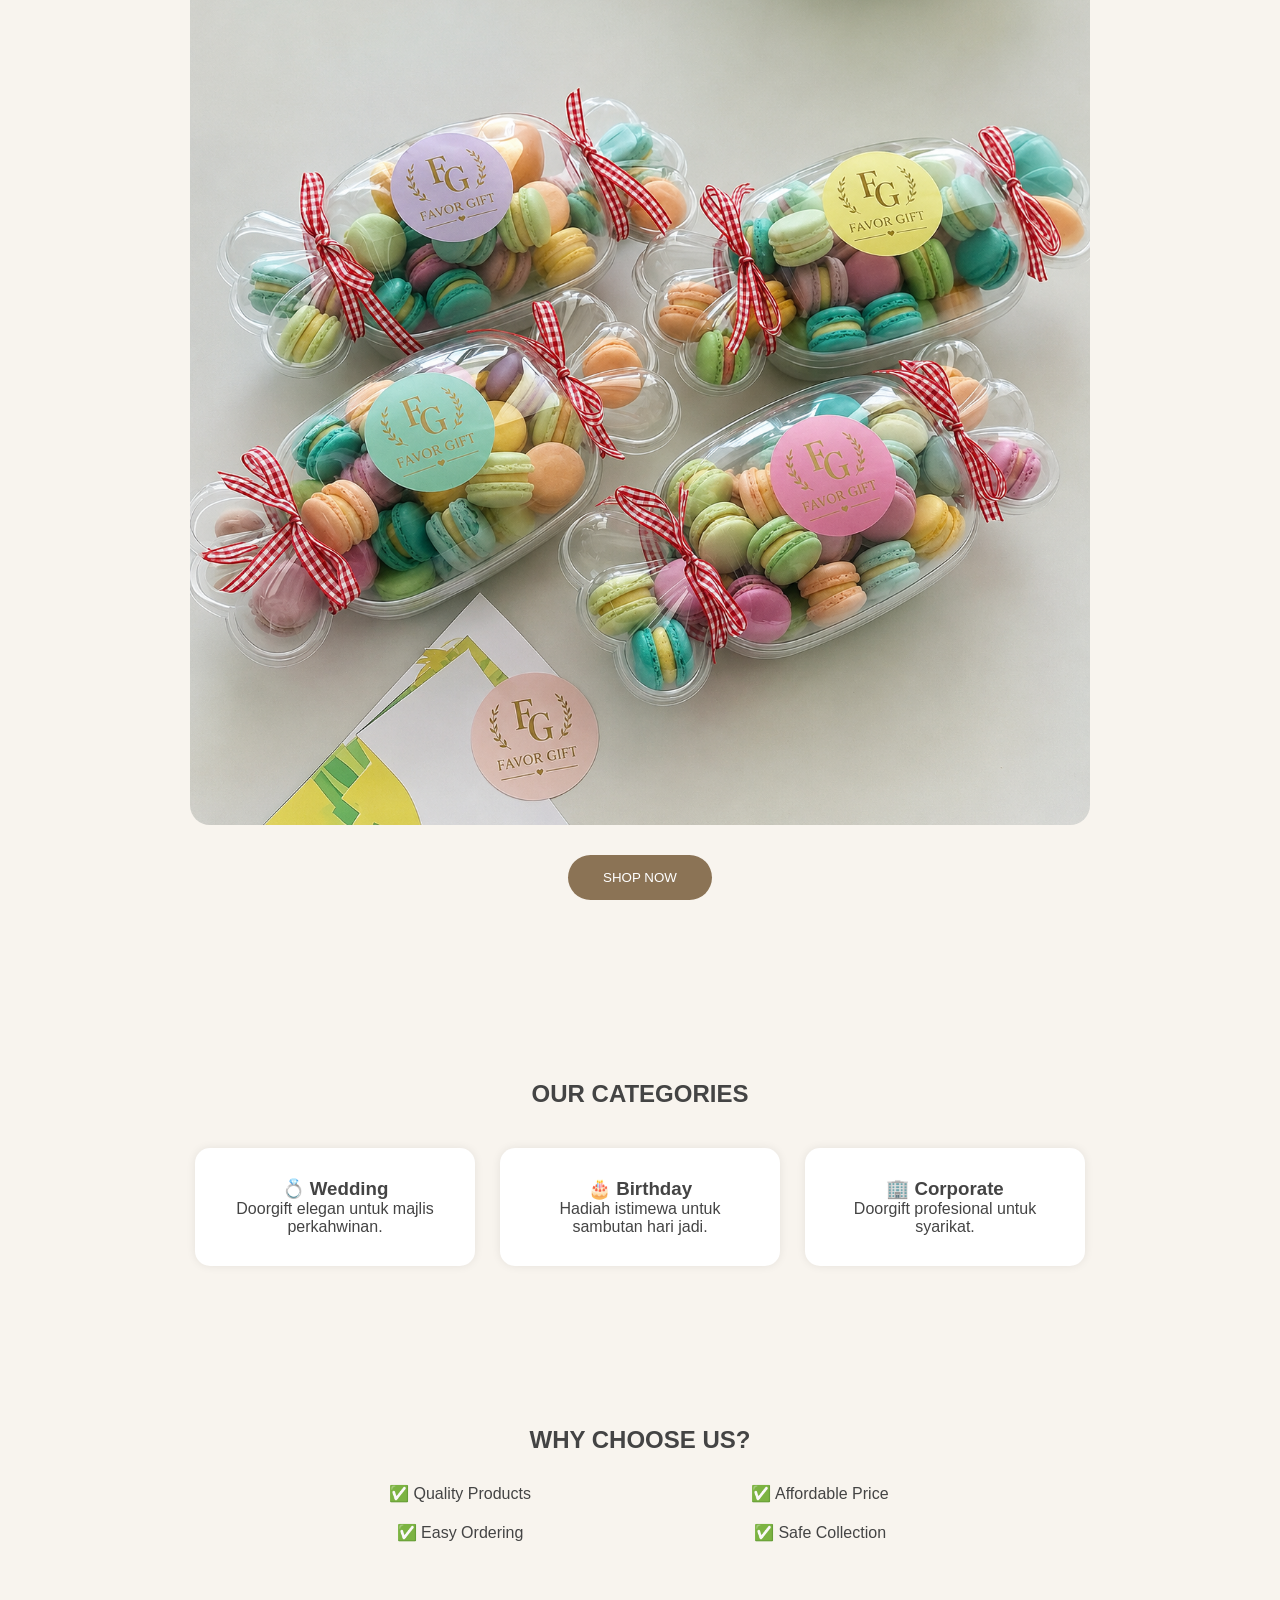
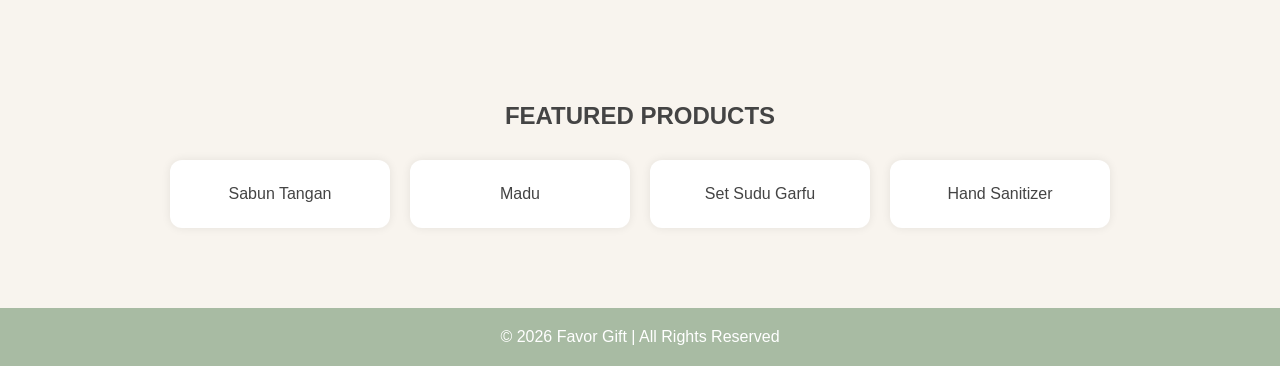
==== commit 98d11715: "Update index.html" ====
--- a/index.html
+++ b/index.html
@@ -32,11 +32,14 @@
             Pelbagai pilihan doorgift eksklusif untuk
             majlis perkahwinan, hari jadi dan korporat.
         </p>
-        <img src="images/madu.png" alt="Madu Doorgift">
-        <img src="images/sabun.png" alt="Sabun Doorgift">
-        <img src="images/mug.png" alt="Madu Doorgift">
-        <img src="images/HB.png" alt="HB Doorgift">
-
+       <img src="images/madu.png" alt="Madu Doorgift" class="hero-image">
+        <br>
+        <img src="images/sabun.png" alt="Sabun Doorgift" class="hero-image">
+        <br>
+        <img src="images/mug.png" alt="Mug Doorgift" class="hero-image">
+        <br>
+        <img src="images/HB.png" alt="HB Doorgift" class="hero-image">
+        
     <button onclick="window.location.href='products.html'">
     SHOP NOW
 </button>
--- a/style.css
+++ b/style.css
@@ -605,3 +605,14 @@
 .choose-card:hover{
     transform:translateY(-5px);
 }
+/*shop button*/
+.shop-btn{
+    display:inline-block;
+    margin-top:30px;
+    background:#8B7355;
+    color:white;
+    padding:15px 35px;
+    border-radius:30px;
+    text-decoration:none;
+    font-weight:bold;
+}
